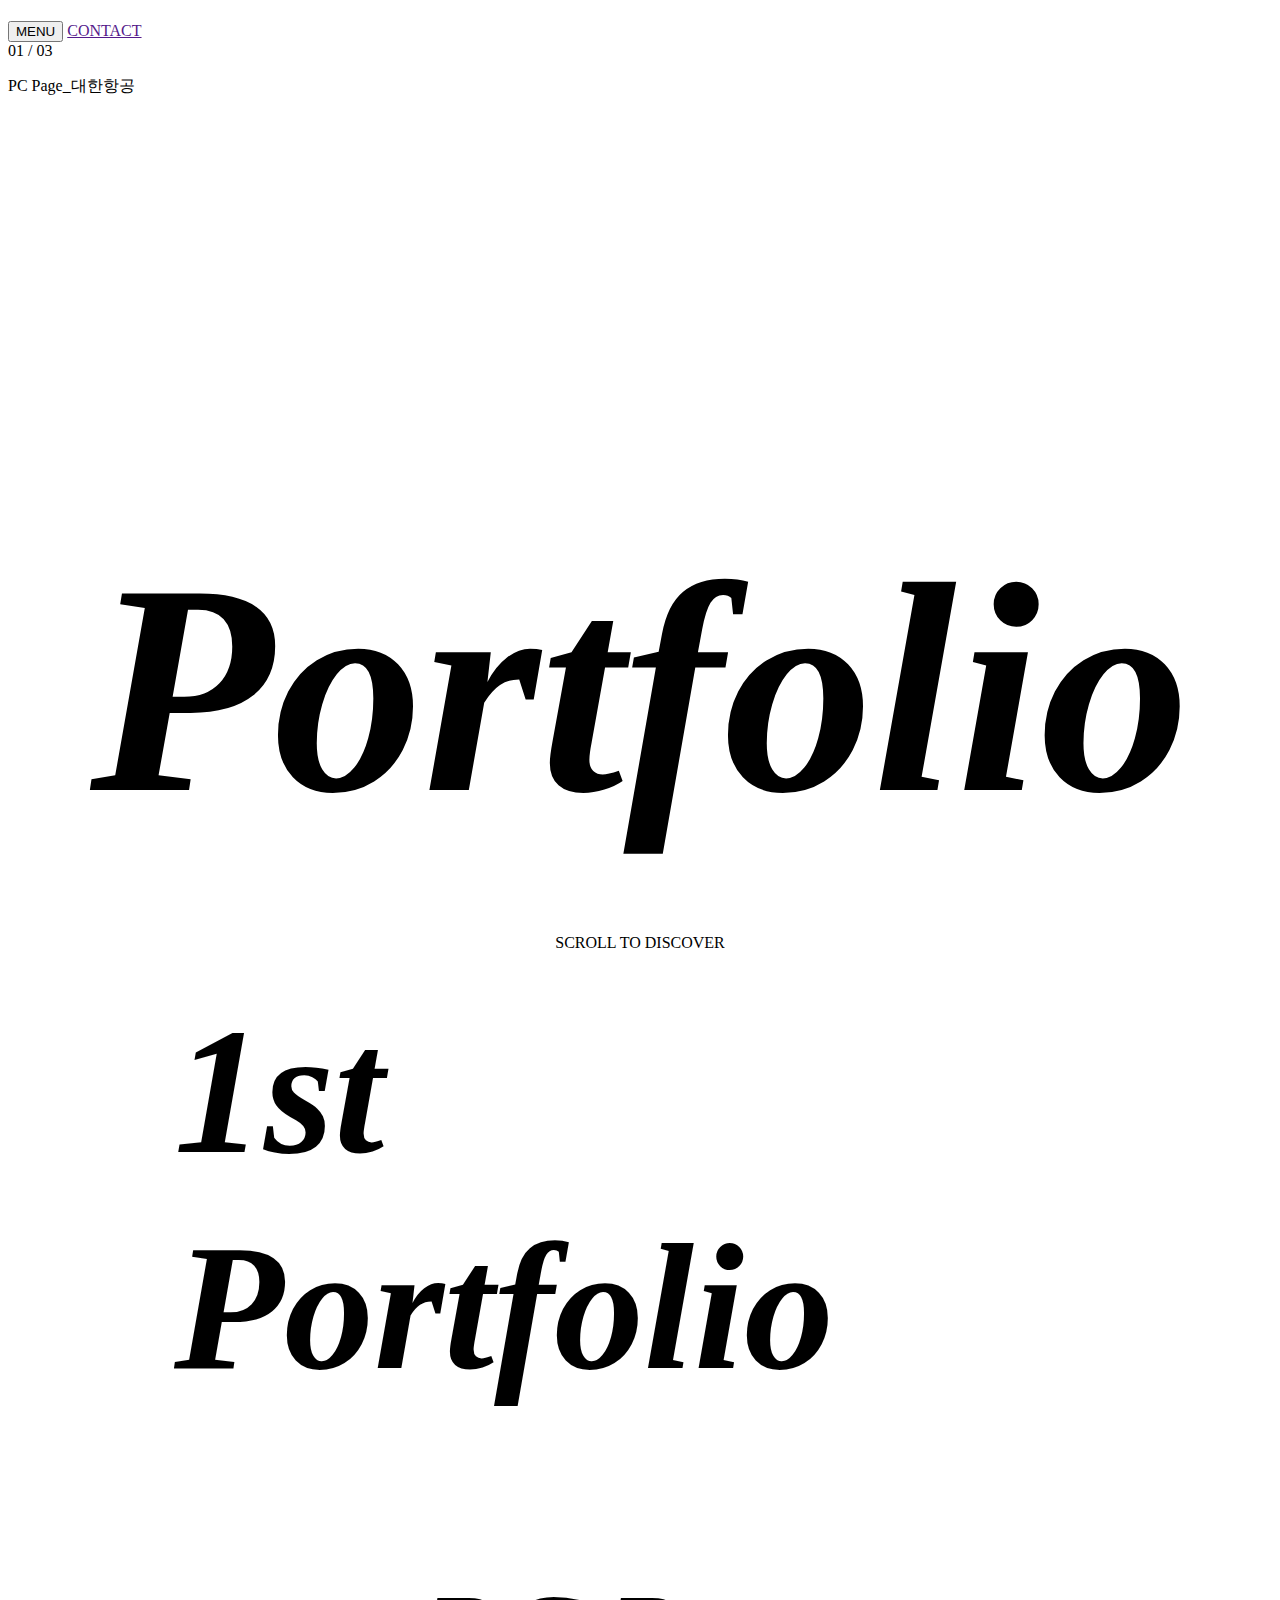
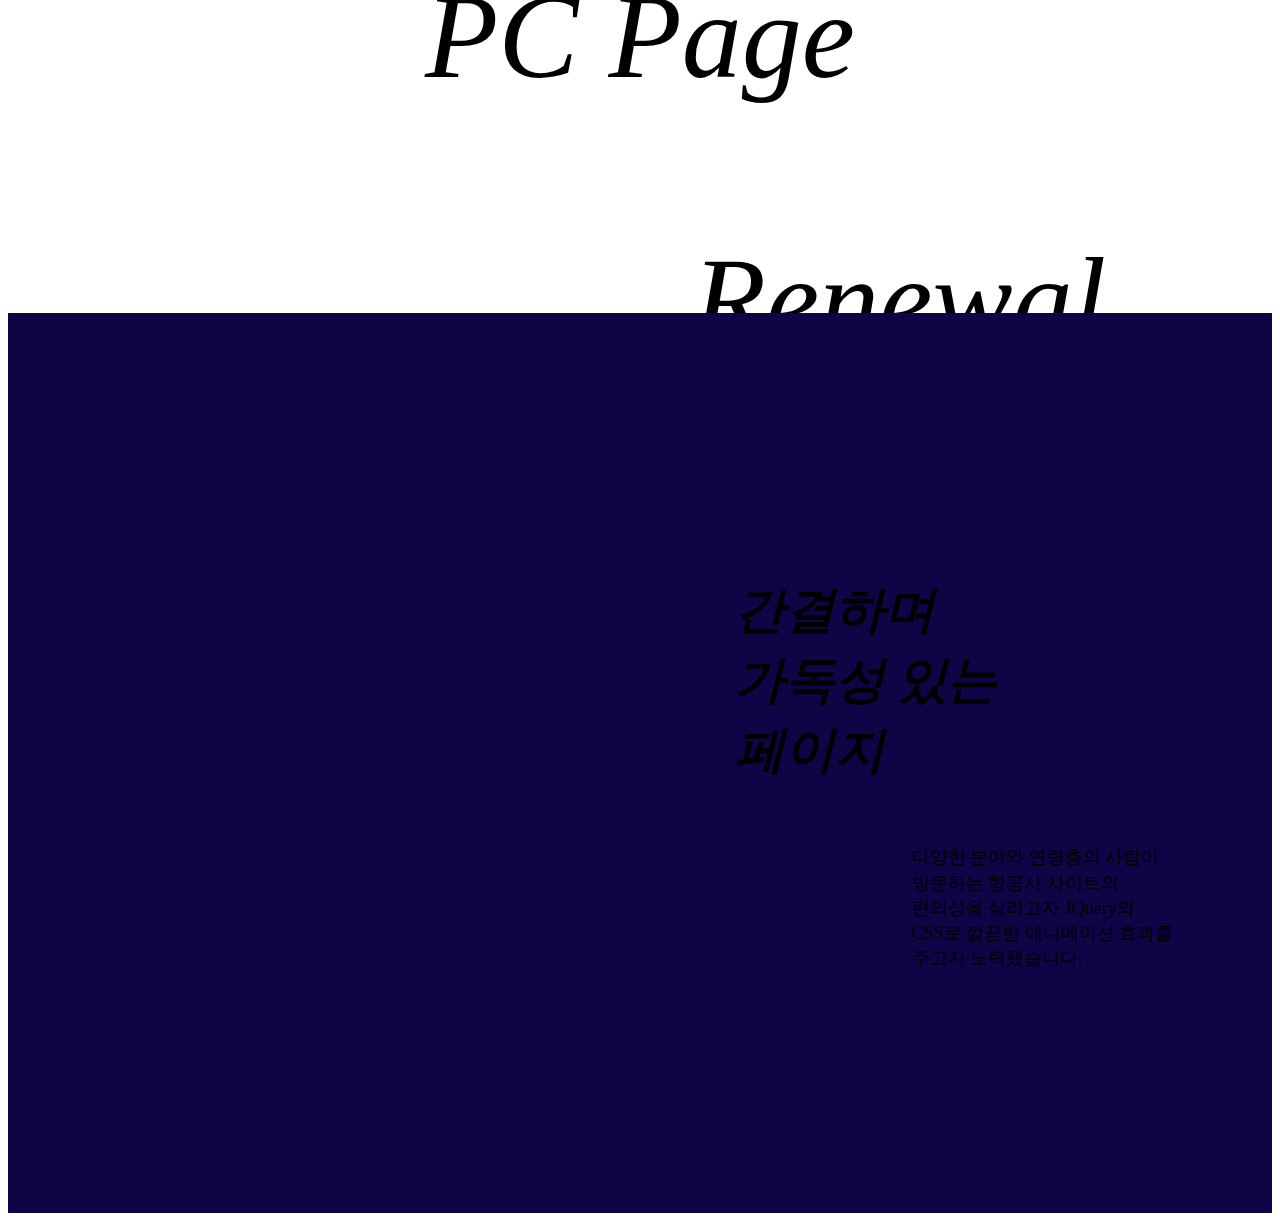
==== index.html @ 6fbb83fb "글자 재배치" ====
<!DOCTYPE html>
<html lang="ko">

<head>
  <meta charset="UTF-8">
  <meta http-equiv="X-UA-Compatible" content="IE=edge">
  <meta name="viewport" content="width=device-width, initial-scale=1.0">
  <title>연지의 포트폴리오</title>
  <link rel="stylesheet" href="css/style.css">
  <link rel="stylesheet" href="css/main.css">
</head>

<body>
  <header>
    <h1><a href=""></a></h1>
    <button role="button" class="menu_btn">
      <i>
        <span></span>
        <span></span>
      </i>
      <span>MENU</span>
    </button>
    <a href="" class="contact_btn" role="button"><span>CONTACT</span></a>
  </header>
  <div class="pagination">
    <div class="page_wrap">
      <span class="cur">01</span>
      <span>/</span>
      <span class="all">03</span>
    </div>
    <p class="page_name">PC Page_대한항공</p>
  </div>

  <section class="sc_intro">
    <div class="img_wrap">
      <img src="images/myLogo.svg" alt="">
    </div>
    <div class="title_area">
      <h2>Portfolio</h2>
    </div>
    <p class="announce">
      <span>SCROLL TO DISCOVER</span>
    </p>
  </section>

  <section class="sc_project first_int">
    <div class="sc_intro_bg sc_bg"></div>
    <div class="title_area">
      <h2><span>1st Portfolio</span></h2>
      <p><span>PC Page</span></p>
      <p><span>Renewal</span></p>
    </div>
  </section>

  <section class="summary first_summary">
    <div class="first_int_bg sc_bg"></div>
    <div class="cnt_area cnt_area_left">
      <div class="cnt_wrap">
        <img src="images/pc01.jpg" alt="" class="cnt01">
        <div class="cnt03">
          <div class="img_cover img_cover01 left"></div>
          <div class="img_cover img_cover01 right"></div>
          <div class="img_cover img_cover02 top"></div>
          <div class="img_cover img_cover02 bottom"></div>
          <div class="img_wrap">
            <img src="images/pc_logo.png" alt="포폴02" class="cnt_img">
          </div>
        </div>
        <div class="cnt04">
          <img src="images/pc03.jpg" alt="">
        </div>
      </div>
    </div>
    <div class="cnt_area cnt_area_right">
      <div class="cnt_wrap">
        <div class="cnt02">
          <h2 class="sub_title">
            <span><span>간결하며</span></span>
            <span><span>가독성 있는</span></span>
            <span><span>페이지</span></span>
          </h2>
          <div class="description">
            <span>
              다양한 분야와 연령층의 사람이 방문하는
              항공사 사이트의 편의성을 살리고자
              JQuery와 CSS로 깔끔한 애니메이션
              효과를 주고자 노력했습니다.
            </span>
          </div>
        </div>
        <div class="cnt03">
          <div class="img_wrap">
            <img src="images/pc02.jpg" alt="" class="cnt_img">
          </div>
          <div class="img_cover img_cover01 left"></div>
          <div class="img_cover img_cover01 right"></div>
          <div class="img_cover img_cover02 top"></div>
          <div class="img_cover img_cover02 bottom"></div>
        </div>
        <div class="cnt04">
          <h2 class="title_wrap">
            <p><span>홈페이지</span></p>
            <p><span>제작 과정</span></p>
          </h2>
          <div class="description">
            <ul>
              <li>
                <p><span class="num">01</span><span class="txt">작업 기간 | 21.11.27~21.12.08</span></p>
              </li>
              <li>
                <p><span class="num">02</span><span class="txt">디바이스 | PC</span></p>
              </li>
              <li>
                <p><span class="num">03</span><span class="txt">퍼블리싱 기여도 | 100%</span></p>
              </li>
            </ul>
          </div>
        </div>
      </div>
    </div>
  </section>
  <footer></footer>
  <script src="https://code.jquery.com/jquery-1.12.4.js"></script>
  <script src="js/gsap.min.js"></script>
  <script src="js/ScrollTrigger.min.js"></script>
  <!-- <script src="js/CSSRulePlugin.js"></script> -->
  <script src="js/textSplite.js"></script>
  <script src="js/main.js"></script>
</body>

</html>
---- css/main.css ----
.sc_intro {
  position: relative;
  width: 100%;
  height: 100vh;
  background: url('../images/bg01.jpg') no-repeat center;
  background-size: cover;
  background-attachment: fixed;
}

.sc_bg {
  position: absolute;
  top: -100%;
  width: 100%;
  height: 100vh;
  background: no-repeat center / cover;
  background-attachment: fixed;
}

.sc_intro_bg{
  background-image: url('../images/bg01.jpg');
}

.sc_intro .img_wrap {
  position: absolute;
  width: 130px;
  height: 160px;
  left: 50%;
  transform: translateX(-50%);
  top: 18%;
  z-index: 100;
}

.sc_intro .img_wrap img {
  position: absolute;
  left: 0;
  top: 0;
  width: 100%;
  object-fit: cover;
  transition: all .5s;
}

.sc_intro .title_area {
  position: absolute;
  top: 44%;
  display: flex;
  width: 100%;
  align-items: center;
  font-family: MapoDacapo;
  font-size: 200px;
  font-style: italic;
  line-height: 1.2;
  overflow: hidden;
}

.sc_intro .title_area h2 {
  margin: 0 auto;
}

.sc_intro .announce {
  position: absolute;
  bottom: 5%;
  left: 50%;
  transform: translateX(-50%);
  overflow: hidden;
}

.sc_intro .announce span {
  display: block;
  font-size: 16px;
  line-height: 1.2;
  text-align: center;
}

.first_int {
  position: relative;
  width: 100%;
  height: 100vh;
  position: relative;
  background: url('../images/bg02.jpg') no-repeat center;
  background-size: cover;
  background-attachment: fixed;
}

.first_int_bg {
  background-image: url('../images/bg02.jpg');
}

.first_int .title_area {
  position: absolute;
  left: 50%;
  top: 50%;
  transform: translate(-50%, -50%);
  font-family: MapoDacapo;
  font-size: 120px;
  line-height: 1.2;
  font-style: italic;
}

.first_int .title_area>* {
  position: relative;
  overflow: hidden;
  padding: 0 10px;
}

.first_int .title_area h2 {
  left: -20%;
}

.first_int .title_area h2 span {
  display: block;
}

.first_int .title_area p:nth-child(2) {
  text-align: center;
}

.first_int .title_area p:nth-child(3) {
  text-align: right;
  right: -20%;
}

.first_int .title_area p span {
  display: block;
}

.first_int .title_area strong {
  display: block;
  height: 140px;
  overflow: hidden;
}

.first_int .title_area strong span {
  display: block;
}

.summary {
  position: relative;
  width: 100%;
  height: 100vh;
  background-color: #0f0446;
}

.summary .cnt_area {
  position: absolute;
  width: 50%;
  height: 100vh;
  top: 0;
}

.summary .cnt_area_left {
  left: 0;
}

.summary .cnt_area_right {
  right: 0;
}

.summary .cnt_area_left .cnt_wrap {
  position: absolute;
  height: 100%;
  top: 0;
  left: 0;
  background: #000;
}

.summary .cnt_area_left .cnt01 {
  position: absolute;
  left: 50%;
  top: 50%;
  transform: translate(-50%, -50%);
  width: 100%;
  height: 100%;
  object-fit: cover;
  transition: all .5s;
  opacity: 0;
}

.summary .cnt_area_right .cnt02 {
  position: absolute;
  width: 70%;
  height: 70%;
  left: 50%;
  top: 50%;
  transform: translate(-50%, -50%);
  display: flex;
  justify-content: center;
  flex-direction: column;
}

.summary .cnt_area_right .cnt02 .sub_title > span {
  display: block;
  font-size: 50px;
  font-family: GowunBatang;
  line-height: 1.4;
  font-style: italic;
  overflow: hidden;
}

.summary .cnt_area_right .cnt02 .sub_title span span {
  display: block;
}

.summary .cnt_area_right .cnt02 .description {
  margin-top: 40px;
  display: flex;
  justify-content: end;
  font-size: 18px;
  overflow: hidden;
}

.summary .cnt_area_right .cnt02 .description > span {
  display: block;
  width: 60%;
  line-height: 1.4;
  overflow: hidden;
  word-break: keep-all;
}

.summary .cnt_area_left .cnt03 {
  position: absolute;
  width: 100%;
  height: 100%;
}

.summary .cnt_area_left .cnt03 .img_cover {
  position: absolute;
  background: #0f0446;
  z-index: 3;
}

.summary .cnt_area_left .cnt03 .img_cover.left {
  left: 0;
  top: 0;
  width: 0;
  height: 100%;
}

.summary .cnt_area_left .cnt03 .img_cover.right {
  right: 0;
  top: 0;
  width: 0;
  height: 100%;
}

.summary .cnt_area_left .cnt03 .img_cover.top {
  left: 0;
  top: 0;
  width: 100%;
  height: 0;
}

.summary .cnt_area_left .cnt03 .img_cover.bottom {
  left: 0;
  bottom: 0;
  width: 100%;
  height: 0;
}

.summary .cnt_area_left .cnt03 .img_wrap {
  width: 70%;
  height: 70%;
  position: absolute;
  left: 50%;
  top: 50%;
  transform: translate(-50%, -50%);
  overflow: hidden;
  background: #000;
  z-index: 4;
}

.summary .cnt_area_left .cnt03 .img_wrap img {
  position: absolute;
  left: 50%;
  top: 50%;
  transform: translate(-50%, -50%);
  width: 60%;
  object-fit: cover;
}

.summary .cnt_area_left .cnt04 {
  position: absolute;
  left: 50%;
  top: 50%;
  transform: translate(-50%, -50%);
  width: 100%;
  height: 100%;
  overflow: hidden;
  background: #000;
  z-index: 5;
}

.summary .cnt_area_left .cnt04 img {
  position: absolute;
  left: 50%;
  top: 50%;
  transform: translate(-50%, -50%);
  width: 80%;
  object-fit: cover;
}

.summary .cnt_area_right .cnt03 {
  display: none;
  width: 100%;
  height: 100%;
  position: absolute;
  background: url('../images/bg02_b.jpg') no-repeat center;
  background-size: cover;
}

.summary .cnt_area_right .cnt03 .img_wrap {
  width: 100%;
  height: 100%;
  position: absolute;
  left: 50%;
  top: 50%;
  transform: translate(-50%, -50%);
  overflow: hidden;
}

.summary .cnt_area_right .cnt03 .img_wrap .cnt_img {
  position: absolute;
  left: 50%;
  top: 50%;
  transform: translate(-50%, -50%);
  width: 100%;
  height: 100%;
  object-fit: cover;
}

.summary .cnt_area_right .cnt03 .img_cover {
  position: absolute;
  background: #0f0446;
  z-index: 10;
}

.summary .cnt_area_right .cnt03 .img_cover.left {
  top: 0;
  left: 0;
  width: 50%;
  height: 100%;
}

.summary .cnt_area_right .cnt03 .img_cover.right {
  top: 0;
  right: 0;
  width: 50%;
  height: 100%;
}

.summary .cnt_area_right .cnt03 .img_cover.top {
  top: 0;
  left: 0;
  width: 100%;
  height: 0;
}

.summary .cnt_area_right .cnt03 .img_cover.bottom {
  bottom: 0;
  left: 0;
  width: 100%;
  height: 0;
}

.summary .cnt_area_right .cnt04 {
  display: none;
  position: absolute;
  width: 70%;
  height: 70%;
  left: 50%;
  top: 50%;
  transform: translate(-50%, -50%);
  justify-content: center;
  flex-direction: column;
  z-index: 10;
}

.summary .cnt_area_right .cnt04 .title_wrap {
  font-family: GowunBatang;
  font-size: 50px;
  line-height: 1.4;
  font-style: italic;
  overflow: hidden;
}

.summary .cnt_area_right .cnt04 .title_wrap p {
  overflow: hidden;
}

.summary .cnt_area_right .cnt04 .title_wrap span {
  display: block;
}

.summary .cnt_area_right .cnt04 .description {
  margin-top: 80px;
}

.summary .cnt_area_right .cnt04 .description ul li {
  position: relative;
  line-height: 90px;
  overflow: hidden;
  border-bottom: 1px solid rgba(255, 255, 255, .4);
}

.summary .cnt_area_right .cnt04 .description ul li::after {
  content: '';
  position: absolute;
  width: 0;
  left: 0;
  top: 100%;
  height: 1px;
  background-color: #fff;
  transition: width .5s;
}

.summary .cnt_area_right .cnt04 .description ul li:hover::after,
.summary .cnt_area_right .cnt04 .description ul li:focus::after {
  width: 100%;
}

.summary .cnt_area_right .cnt04 .description ul li p .num {
  display: inline-block;
  vertical-align: middle;
  margin-right: 20px;
  font-size: 18px;
  font-weight: 700;
}

.summary .cnt_area_right .cnt04 .description ul li p .txt {
  display: inline-block;
  vertical-align: middle;
  font-size: 28px;
}
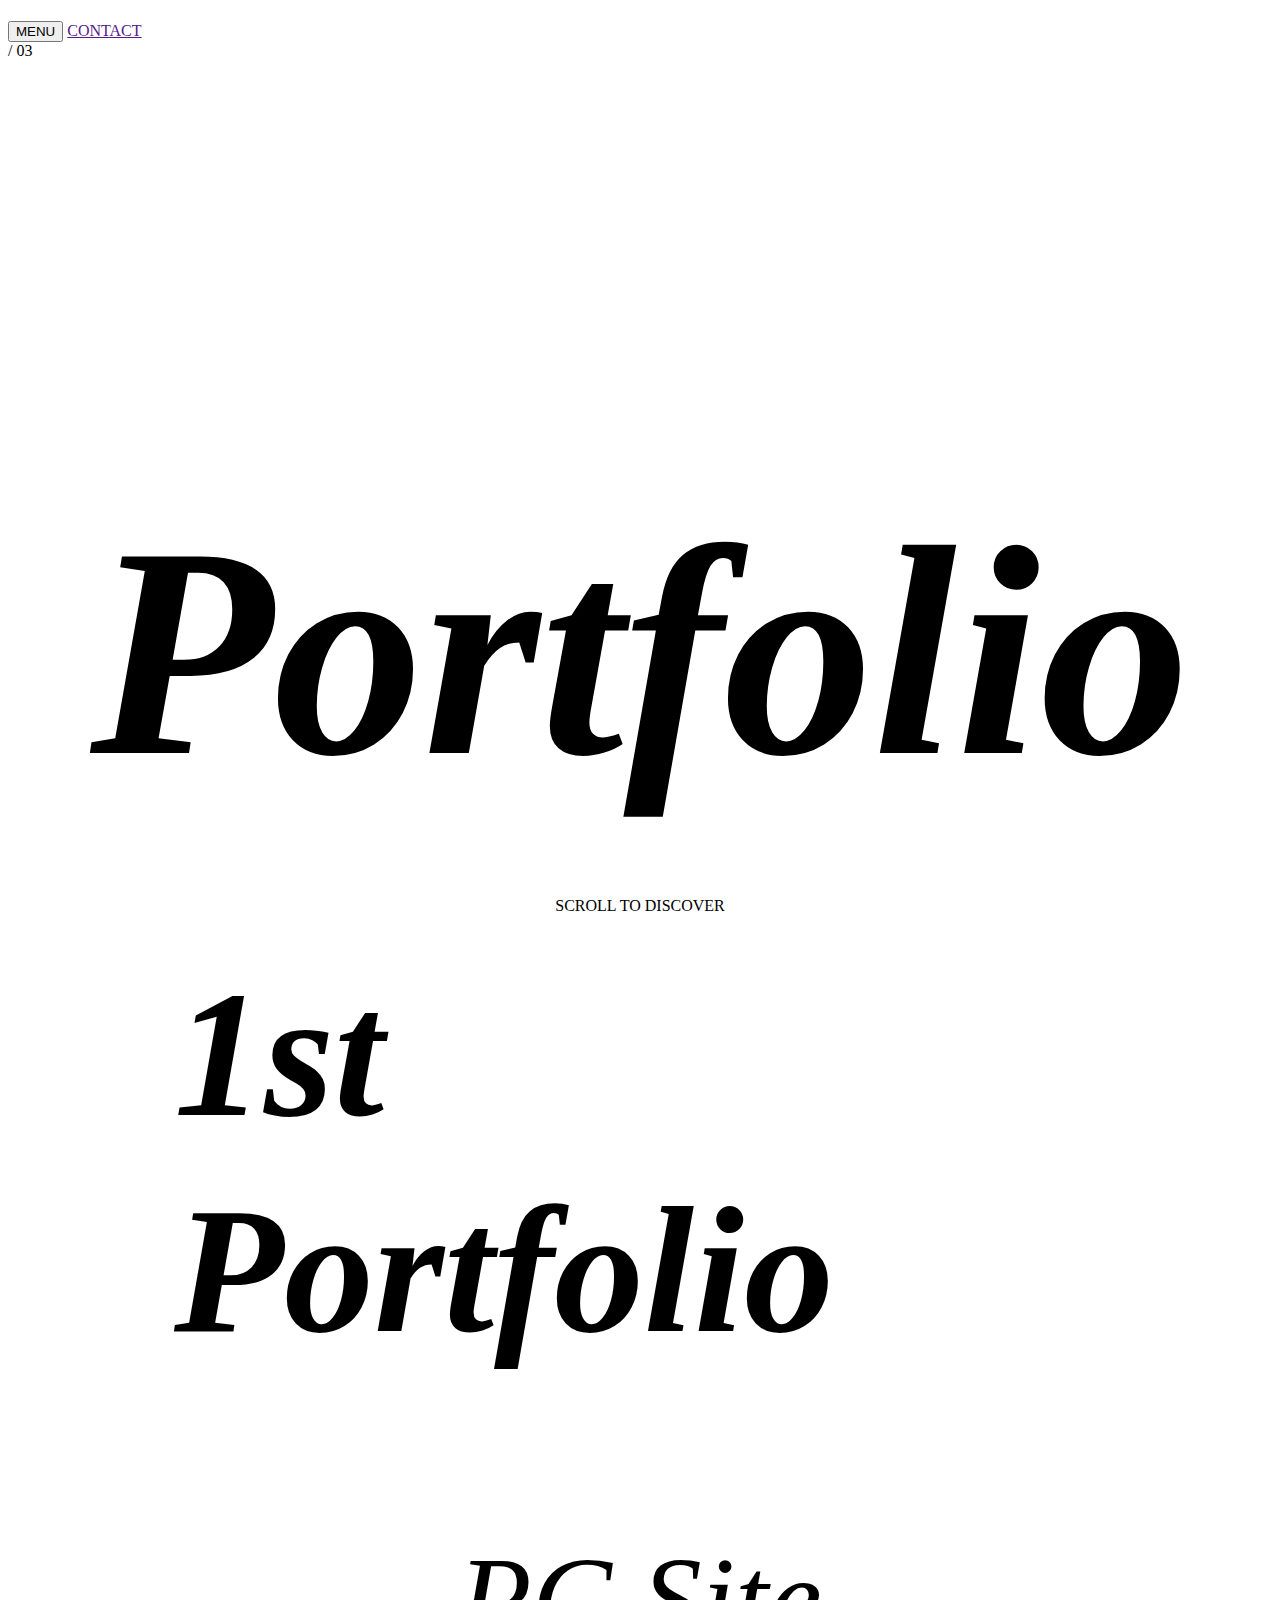
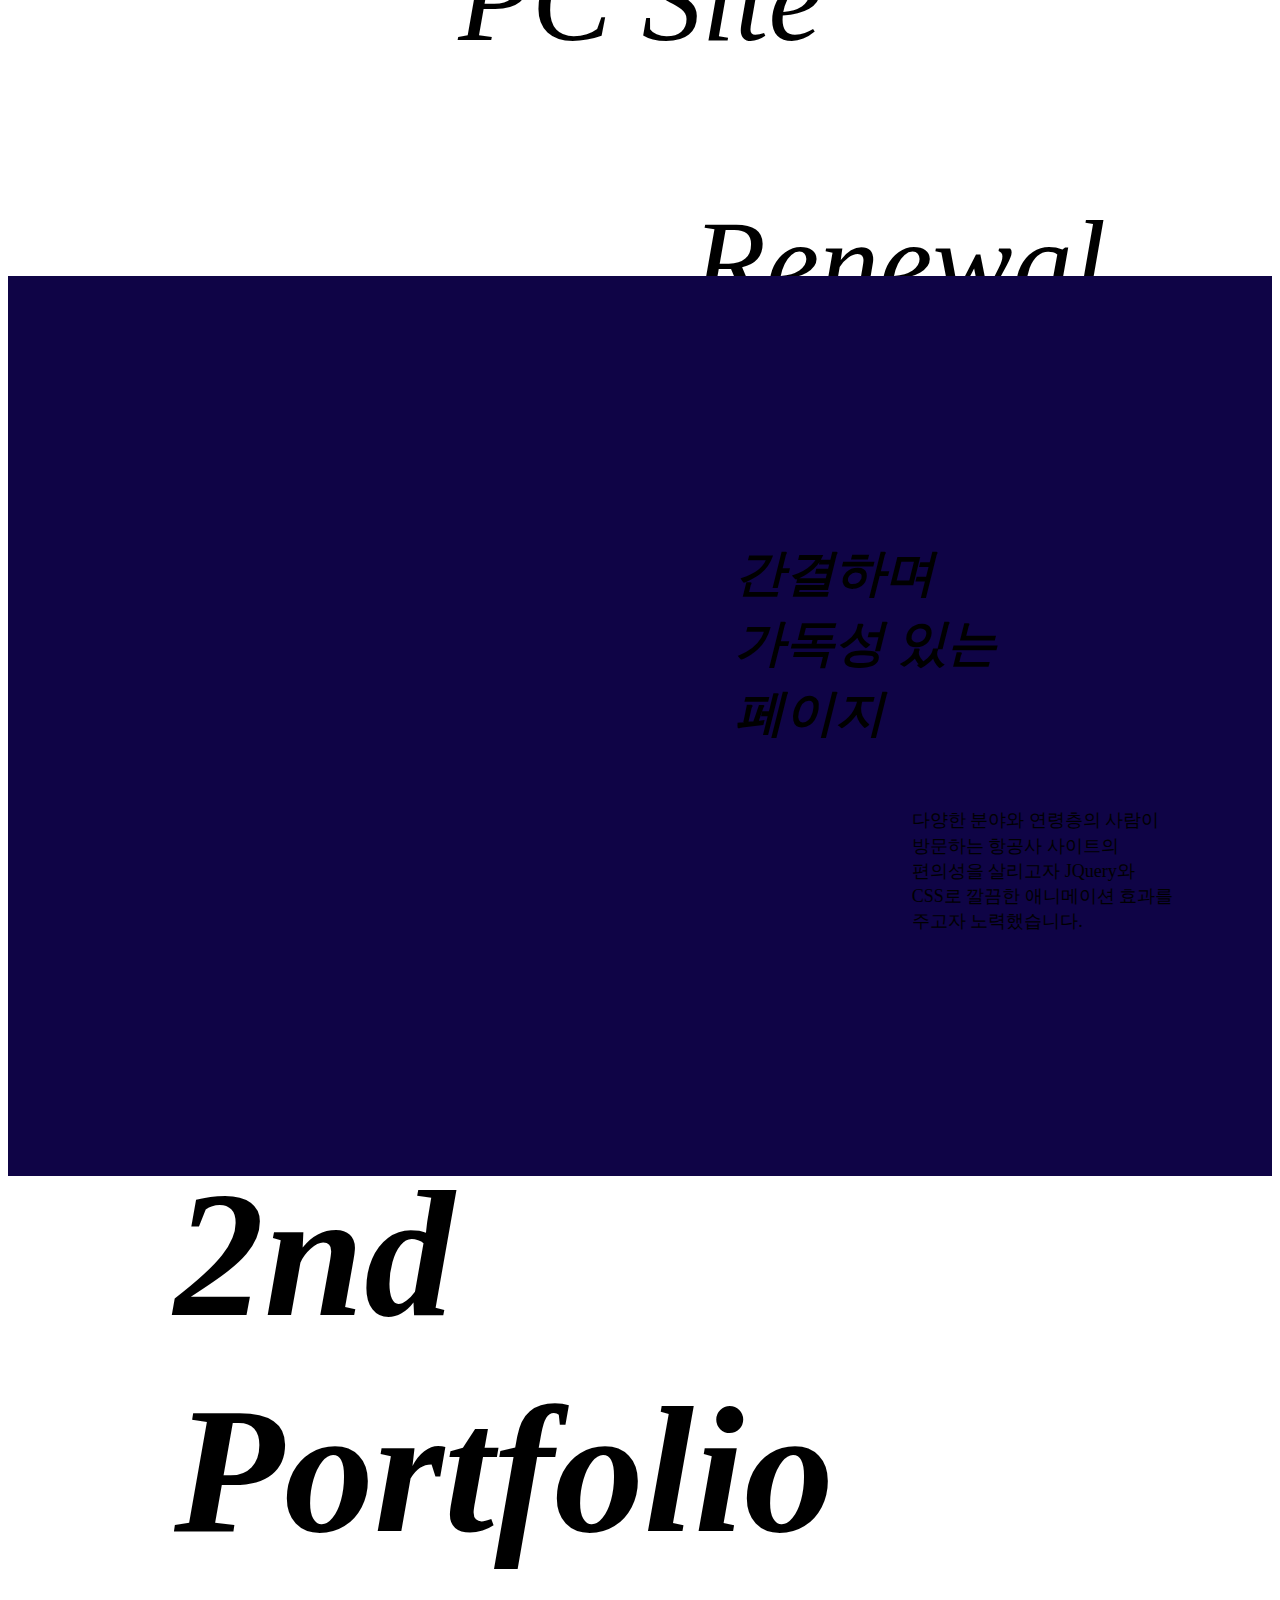
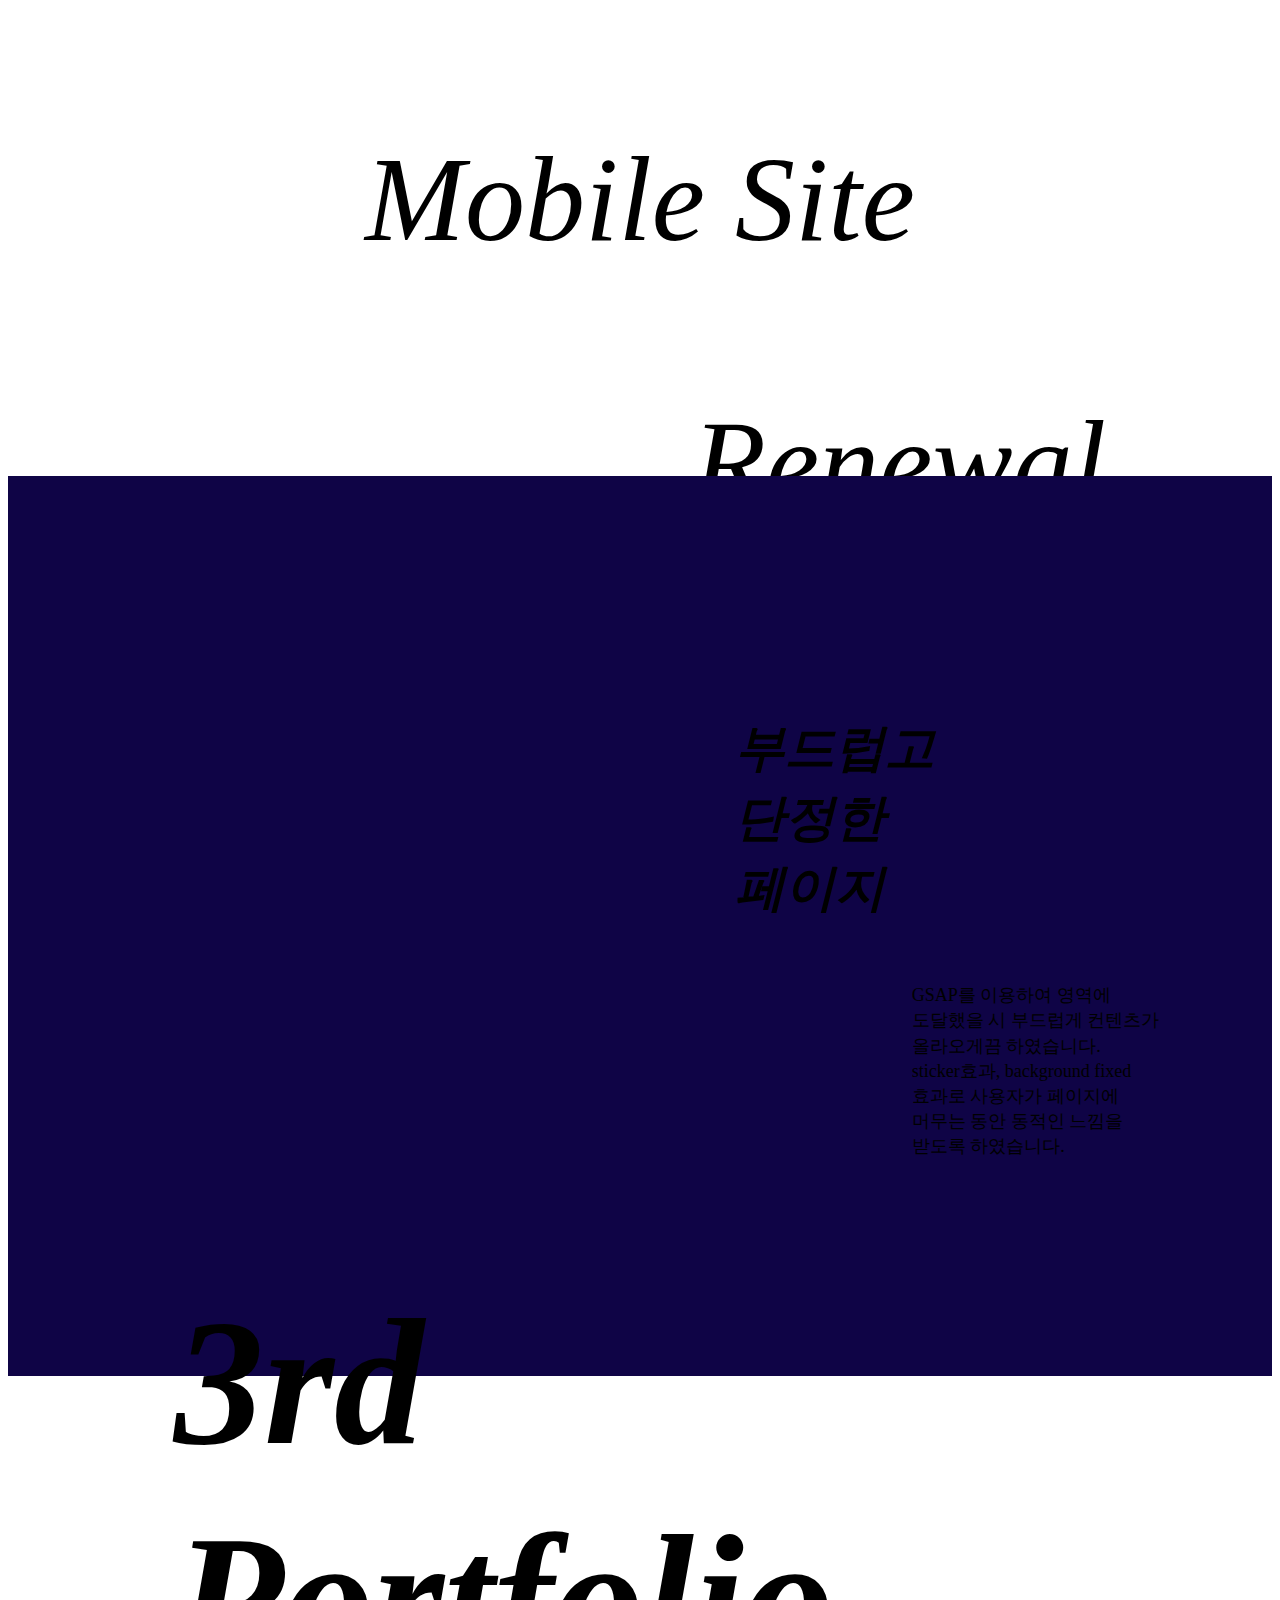
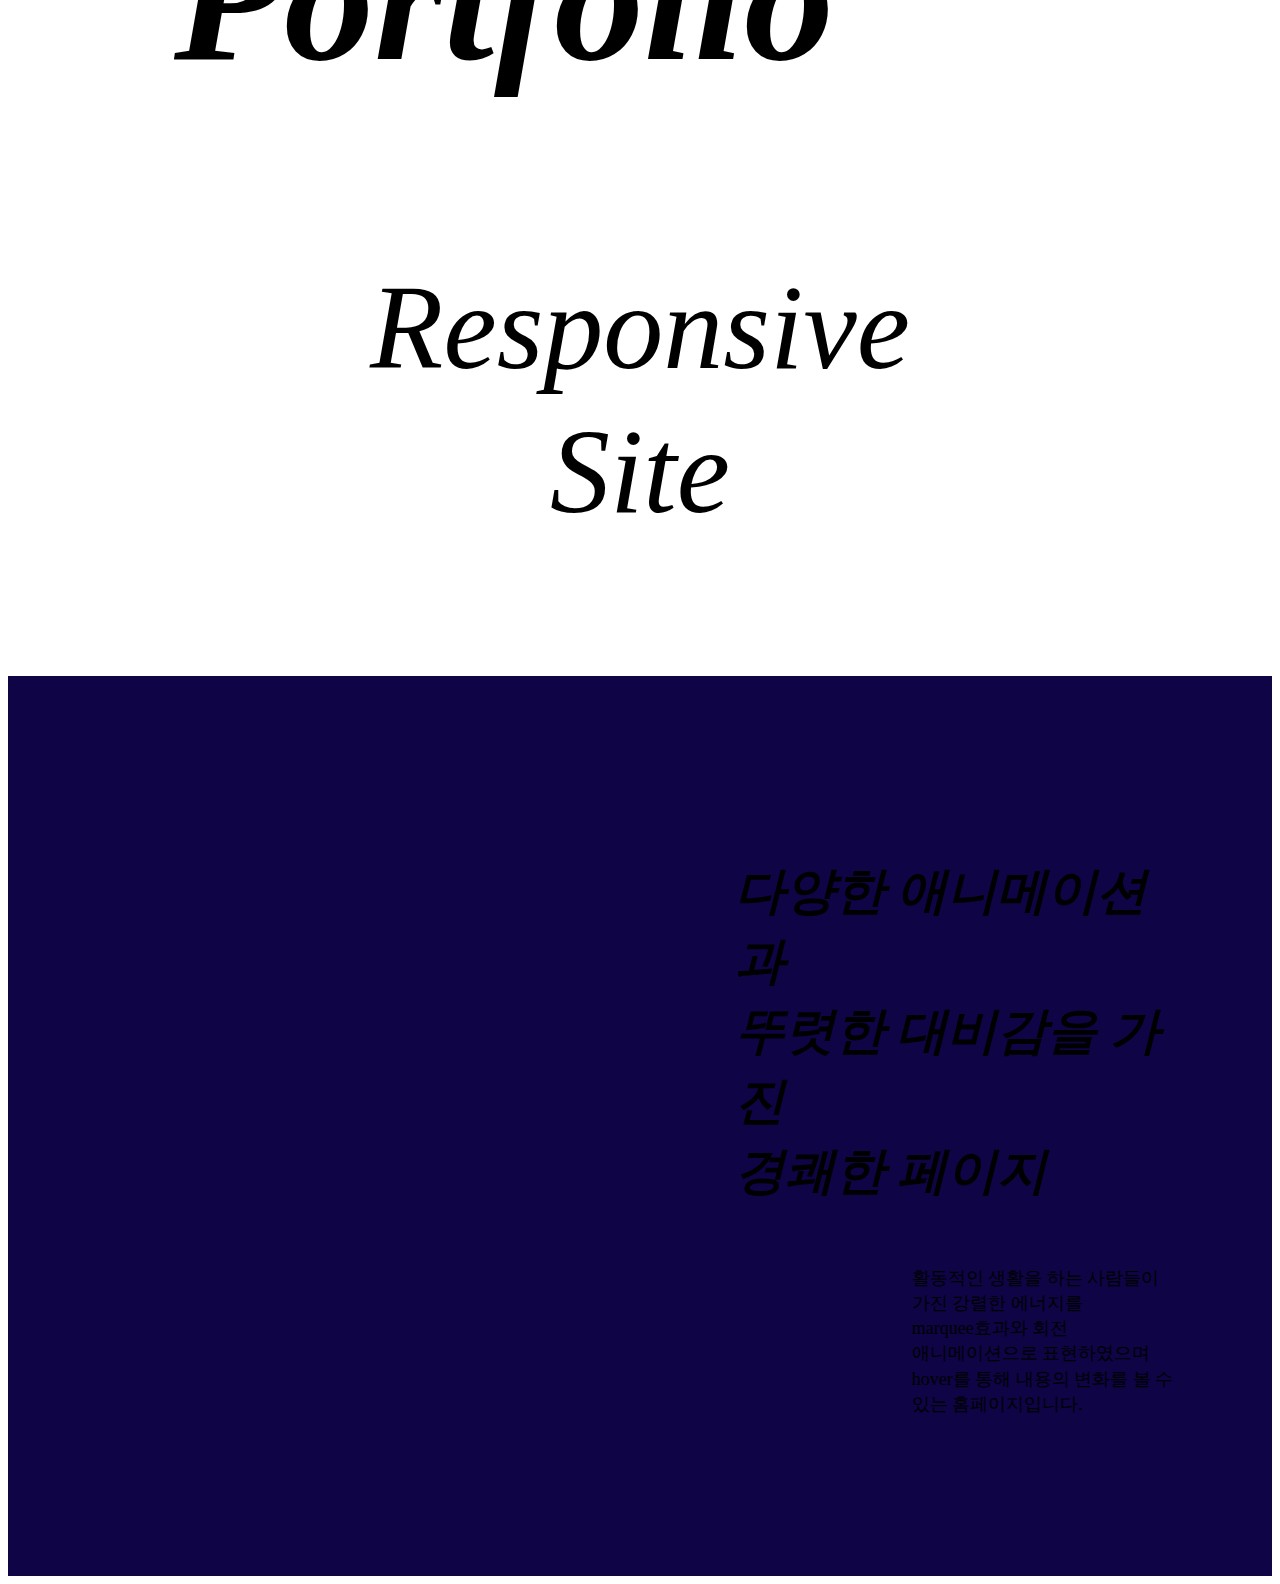
==== commit c986dad2: "컨텐츠 내용 추가" ====
--- a/index.html
+++ b/index.html
@@ -24,14 +24,14 @@
   </header>
   <div class="pagination">
     <div class="page_wrap">
-      <span class="cur">01</span>
+      <span class="cur"></span>
       <span>/</span>
       <span class="all">03</span>
     </div>
-    <p class="page_name">PC Page_대한항공</p>
+    <p class="page_name"></p>
   </div>
 
-  <section class="sc_intro">
+  <section class="sc_title">
     <div class="img_wrap">
       <img src="images/myLogo.svg" alt="">
     </div>
@@ -43,82 +43,236 @@
     </p>
   </section>
 
-  <section class="sc_project first_int">
-    <div class="sc_intro_bg sc_bg"></div>
-    <div class="title_area">
-      <h2><span>1st Portfolio</span></h2>
-      <p><span>PC Page</span></p>
-      <p><span>Renewal</span></p>
-    </div>
-  </section>
-
-  <section class="summary first_summary">
-    <div class="first_int_bg sc_bg"></div>
-    <div class="cnt_area cnt_area_left">
-      <div class="cnt_wrap">
-        <img src="images/pc01.jpg" alt="" class="cnt01">
-        <div class="cnt03">
-          <div class="img_cover img_cover01 left"></div>
-          <div class="img_cover img_cover01 right"></div>
-          <div class="img_cover img_cover02 top"></div>
-          <div class="img_cover img_cover02 bottom"></div>
-          <div class="img_wrap">
-            <img src="images/pc_logo.png" alt="포폴02" class="cnt_img">
-          </div>
-        </div>
-        <div class="cnt04">
-          <img src="images/pc03.jpg" alt="">
-        </div>
-      </div>
-    </div>
-    <div class="cnt_area cnt_area_right">
-      <div class="cnt_wrap">
-        <div class="cnt02">
-          <h2 class="sub_title">
-            <span><span>간결하며</span></span>
-            <span><span>가독성 있는</span></span>
-            <span><span>페이지</span></span>
-          </h2>
-          <div class="description">
-            <span>
-              다양한 분야와 연령층의 사람이 방문하는
-              항공사 사이트의 편의성을 살리고자
-              JQuery와 CSS로 깔끔한 애니메이션
-              효과를 주고자 노력했습니다.
-            </span>
-          </div>
-        </div>
-        <div class="cnt03">
-          <div class="img_wrap">
-            <img src="images/pc02.jpg" alt="" class="cnt_img">
-          </div>
-          <div class="img_cover img_cover01 left"></div>
-          <div class="img_cover img_cover01 right"></div>
-          <div class="img_cover img_cover02 top"></div>
-          <div class="img_cover img_cover02 bottom"></div>
-        </div>
-        <div class="cnt04">
-          <h2 class="title_wrap">
-            <p><span>홈페이지</span></p>
-            <p><span>제작 과정</span></p>
-          </h2>
-          <div class="description">
-            <ul>
-              <li>
-                <p><span class="num">01</span><span class="txt">작업 기간 | 21.11.27~21.12.08</span></p>
-              </li>
-              <li>
-                <p><span class="num">02</span><span class="txt">디바이스 | PC</span></p>
-              </li>
-              <li>
-                <p><span class="num">03</span><span class="txt">퍼블리싱 기여도 | 100%</span></p>
-              </li>
-            </ul>
-          </div>
-        </div>
-      </div>
-    </div>
-  </section>
+  <section class="sc_project first_project">
+    <section class="sc_intro first_int">
+      <div class="sc_title_bg sc_bg"></div>
+      <div class="title_area">
+        <h2><span>1st Portfolio</span></h2>
+        <p><span>PC Site</span></p>
+        <p><span>Renewal</span></p>
+      </div>
+    </section>
+    <section class="sc_summary first_summary">
+      <div class="first_int_bg sc_bg"></div>
+      <div class="cnt_area cnt_area_left">
+        <div class="cnt_wrap">
+          <img src="images/pc01.jpg" alt="" class="cnt01">
+          <div class="cnt03">
+            <div class="img_cover img_cover01 left"></div>
+            <div class="img_cover img_cover01 right"></div>
+            <div class="img_cover img_cover02 top"></div>
+            <div class="img_cover img_cover02 bottom"></div>
+            <div class="img_wrap">
+              <img src="images/pc_logo.png" alt="포폴02" class="cnt_img">
+            </div>
+          </div>
+          <div class="cnt04">
+            <img src="images/pc03.jpg" alt="">
+          </div>
+        </div>
+      </div>
+      <div class="cnt_area cnt_area_right">
+        <div class="cnt_wrap">
+          <div class="cnt02">
+            <h2 class="sub_title">
+              <span><span>간결하며</span></span>
+              <span><span>가독성 있는</span></span>
+              <span><span>페이지</span></span>
+            </h2>
+            <div class="description">
+              <span>
+                다양한 분야와 연령층의 사람이 방문하는
+                항공사 사이트의 편의성을 살리고자
+                JQuery와 CSS로 깔끔한 애니메이션
+                효과를 주고자 노력했습니다.
+              </span>
+            </div>
+          </div>
+          <div class="cnt03">
+            <div class="img_wrap">
+              <img src="images/pc02.jpg" alt="" class="cnt_img">
+            </div>
+            <div class="img_cover img_cover01 left"></div>
+            <div class="img_cover img_cover01 right"></div>
+            <div class="img_cover img_cover02 top"></div>
+            <div class="img_cover img_cover02 bottom"></div>
+          </div>
+          <div class="cnt04">
+            <h2 class="title_wrap">
+              <p><span>홈페이지</span></p>
+              <p><span>제작 과정</span></p>
+            </h2>
+            <div class="description">
+              <ul>
+                <li>
+                  <p><span class="num">01</span><span class="txt">작업 기간 | 21.11.27~21.12.08</span></p>
+                </li>
+                <li>
+                  <p><span class="num">02</span><span class="txt">디바이스 | PC</span></p>
+                </li>
+                <li>
+                  <p><span class="num">03</span><span class="txt">퍼블리싱 기여도 | 100%</span></p>
+                </li>
+              </ul>
+            </div>
+          </div>
+        </div>
+      </div>
+    </section>
+  </section>
+
+  <section class="sc_project second_project">
+    <section class="sc_intro second_int">
+      <div class="title_area">
+        <h2><span>2nd Portfolio</span></h2>
+        <p><span>Mobile Site</span></p>
+        <p><span>Renewal</span></p>
+      </div>
+    </section>
+    <section class="sc_summary second_summary">
+      <div class="second_int_bg sc_bg"></div>
+      <div class="cnt_area cnt_area_left">
+        <div class="cnt_wrap">
+          <img src="images/mobile01.jpg" alt="" class="cnt01">
+          <div class="cnt03">
+            <div class="img_cover img_cover01 left"></div>
+            <div class="img_cover img_cover01 right"></div>
+            <div class="img_cover img_cover02 top"></div>
+            <div class="img_cover img_cover02 bottom"></div>
+            <div class="img_wrap">
+              <img src="images/mobile_logo.png" alt="포폴02" class="cnt_img">
+            </div>
+          </div>
+          <div class="cnt04">
+            <img src="images/mobile03.jpg" alt="">
+          </div>
+        </div>
+      </div>
+      <div class="cnt_area cnt_area_right">
+        <div class="cnt_wrap">
+          <div class="cnt02">
+            <h2 class="sub_title">
+              <span><span>부드럽고</span></span>
+              <span><span>단정한</span></span>
+              <span><span>페이지</span></span>
+            </h2>
+            <div class="description">
+              <span>
+                GSAP를 이용하여 영역에 도달했을 시
+                부드럽게 컨텐츠가 올라오게끔 하였습니다.
+                sticker효과, background fixed 효과로
+                사용자가 페이지에 머무는 동안
+                동적인 느낌을 받도록 하였습니다.
+              </span>
+            </div>
+          </div>
+          <div class="cnt03">
+            <div class="img_wrap">
+              <img src="images/mobile02.jpg" alt="" class="cnt_img">
+            </div>
+            <div class="img_cover img_cover01 left"></div>
+            <div class="img_cover img_cover01 right"></div>
+            <div class="img_cover img_cover02 top"></div>
+            <div class="img_cover img_cover02 bottom"></div>
+          </div>
+          <div class="cnt04">
+            <h2 class="title_wrap">
+              <p><span>홈페이지</span></p>
+              <p><span>제작 과정</span></p>
+            </h2>
+            <div class="description">
+              <ul>
+                <li>
+                  <p><span class="num">01</span><span class="txt">작업 기간 | 21.12.06~21.12.14</span></p>
+                </li>
+                <li>
+                  <p><span class="num">02</span><span class="txt">디바이스 | Mobile</span></p>
+                </li>
+                <li>
+                  <p><span class="num">03</span><span class="txt">퍼블리싱 기여도 | 100%</span></p>
+                </li>
+              </ul>
+            </div>
+          </div>
+        </div>
+      </div>
+    </section>
+  </section>
+
+  <section class="sc_project third_project">
+    <section class="sc_intro third_int">
+      <div class="title_area">
+        <h2><span>3rd Portfolio</span></h2>
+        <p><span>Responsive Site</span></p>
+        <p><span>Renewal</span></p>
+      </div>
+    </section>
+    <section class="sc_summary third_summary">
+      <div class="third_int_bg sc_bg"></div>
+      <div class="cnt_area cnt_area_left">
+        <div class="cnt_wrap">
+          <img src="images/responsive01.jpg" alt="" class="cnt01">
+          <div class="cnt03">
+            <div class="img_cover img_cover01 left"></div>
+            <div class="img_cover img_cover01 right"></div>
+            <div class="img_cover img_cover02 top"></div>
+            <div class="img_cover img_cover02 bottom"></div>
+            <div class="img_wrap">
+              <img src="images/responsive_logo.png" alt="나이키 로고" class="cnt_img">
+            </div>
+          </div>
+          <div class="cnt04">
+            <img src="images/responsive03.jpg" alt="반응형 홈페이지 사진">
+          </div>
+        </div>
+      </div>
+      <div class="cnt_area cnt_area_right">
+        <div class="cnt_wrap">
+          <div class="cnt02">
+            <h2 class="sub_title">
+              <span><span>다양한 애니메이션과</span></span>
+              <span><span>뚜렷한 대비감을 가진</span></span>
+              <span><span>경쾌한 페이지</span></span>
+            </h2>
+            <div class="description">
+              <span>
+                활동적인 생활을 하는 사람들이 가진 강렬한 에너지를 marquee효과와 회전 애니메이션으로 표현하였으며 hover를 통해 내용의 변화를 볼 수 있는 홈페이지입니다.
+              </span>
+            </div>
+          </div>
+          <div class="cnt03">
+            <div class="img_wrap">
+              <img src="images/responsive02.jpg" alt="" class="cnt_img">
+            </div>
+            <div class="img_cover img_cover01 left"></div>
+            <div class="img_cover img_cover01 right"></div>
+            <div class="img_cover img_cover02 top"></div>
+            <div class="img_cover img_cover02 bottom"></div>
+          </div>
+          <div class="cnt04">
+            <h2 class="title_wrap">
+              <p><span>홈페이지</span></p>
+              <p><span>제작 과정</span></p>
+            </h2>
+            <div class="description">
+              <ul>
+                <li>
+                  <p><span class="num">01</span><span class="txt">작업 기간 | 21.12.14~22.01.01</span></p>
+                </li>
+                <li>
+                  <p><span class="num">02</span><span class="txt">디바이스 | PC, Tablet, Mobile</span></p>
+                </li>
+                <li>
+                  <p><span class="num">03</span><span class="txt">퍼블리싱 기여도 | 100%</span></p>
+                </li>
+              </ul>
+            </div>
+          </div>
+        </div>
+      </div>
+    </section>
+  </section>
+
   <footer></footer>
   <script src="https://code.jquery.com/jquery-1.12.4.js"></script>
   <script src="js/gsap.min.js"></script>
--- a/css/main.css
+++ b/css/main.css
@@ -1,9 +1,8 @@
-.sc_intro {
+.sc_title {
   position: relative;
   width: 100%;
   height: 100vh;
-  background: url('../images/bg01.jpg') no-repeat center;
-  background-size: cover;
+  background: url('../images/bg01.jpg') no-repeat center / cover;
   background-attachment: fixed;
 }
 
@@ -16,11 +15,11 @@
   background-attachment: fixed;
 }
 
-.sc_intro_bg{
+.sc_title_bg{
   background-image: url('../images/bg01.jpg');
 }
 
-.sc_intro .img_wrap {
+.sc_title .img_wrap {
   position: absolute;
   width: 130px;
   height: 160px;
@@ -30,7 +29,7 @@
   z-index: 100;
 }
 
-.sc_intro .img_wrap img {
+.sc_title .img_wrap img {
   position: absolute;
   left: 0;
   top: 0;
@@ -39,7 +38,7 @@
   transition: all .5s;
 }
 
-.sc_intro .title_area {
+.sc_title .title_area {
   position: absolute;
   top: 44%;
   display: flex;
@@ -52,11 +51,11 @@
   overflow: hidden;
 }
 
-.sc_intro .title_area h2 {
+.sc_title .title_area h2 {
   margin: 0 auto;
 }
 
-.sc_intro .announce {
+.sc_title .announce {
   position: absolute;
   bottom: 5%;
   left: 50%;
@@ -64,28 +63,46 @@
   overflow: hidden;
 }
 
-.sc_intro .announce span {
+.sc_title .announce span {
   display: block;
   font-size: 16px;
   line-height: 1.2;
   text-align: center;
 }
 
+.sc_intro{
+  position: relative;
+  width: 100%;
+  height: 100vh;
+  background: no-repeat center /cover;
+  background-attachment: fixed;
+}
+
 .first_int {
-  position: relative;
-  width: 100%;
-  height: 100vh;
-  position: relative;
-  background: url('../images/bg02.jpg') no-repeat center;
-  background-size: cover;
-  background-attachment: fixed;
+  background-image: url('../images/bg02.jpg');
+}
+
+.second_int {
+  background-image: url('../images/bg03.jpg');
+}
+
+.third_int {
+  background-image: url('../images/bg04.jpg');
 }
 
 .first_int_bg {
   background-image: url('../images/bg02.jpg');
 }
 
-.first_int .title_area {
+.second_int_bg {
+  background-image: url('../images/bg03.jpg');
+}
+
+.third_int_bg {
+  background-image: url('../images/bg04.jpg');
+}
+
+.sc_intro .title_area {
   position: absolute;
   left: 50%;
   top: 50%;
@@ -96,66 +113,66 @@
   font-style: italic;
 }
 
-.first_int .title_area>* {
+.sc_intro .title_area>* {
   position: relative;
   overflow: hidden;
   padding: 0 10px;
 }
 
-.first_int .title_area h2 {
+.sc_intro .title_area h2 {
   left: -20%;
 }
 
-.first_int .title_area h2 span {
-  display: block;
-}
-
-.first_int .title_area p:nth-child(2) {
+.sc_intro .title_area h2 span {
+  display: block;
+}
+
+.sc_intro .title_area p:nth-child(2) {
   text-align: center;
 }
 
-.first_int .title_area p:nth-child(3) {
+.sc_intro .title_area p:nth-child(3) {
   text-align: right;
   right: -20%;
 }
 
-.first_int .title_area p span {
-  display: block;
-}
-
-.first_int .title_area strong {
+.sc_intro .title_area p span {
+  display: block;
+}
+
+.sc_intro .title_area strong {
   display: block;
   height: 140px;
   overflow: hidden;
 }
 
-.first_int .title_area strong span {
-  display: block;
-}
-
-.summary {
+.sc_intro .title_area strong span {
+  display: block;
+}
+
+.sc_summary {
   position: relative;
   width: 100%;
   height: 100vh;
   background-color: #0f0446;
 }
 
-.summary .cnt_area {
+.sc_summary .cnt_area {
   position: absolute;
   width: 50%;
   height: 100vh;
   top: 0;
 }
 
-.summary .cnt_area_left {
-  left: 0;
-}
-
-.summary .cnt_area_right {
+.sc_summary .cnt_area_left {
+  left: 0;
+}
+
+.sc_summary .cnt_area_right {
   right: 0;
 }
 
-.summary .cnt_area_left .cnt_wrap {
+.sc_summary .cnt_area_left .cnt_wrap {
   position: absolute;
   height: 100%;
   top: 0;
@@ -163,7 +180,7 @@
   background: #000;
 }
 
-.summary .cnt_area_left .cnt01 {
+.sc_summary .cnt_area_left .cnt01 {
   position: absolute;
   left: 50%;
   top: 50%;
@@ -175,7 +192,7 @@
   opacity: 0;
 }
 
-.summary .cnt_area_right .cnt02 {
+.sc_summary .cnt_area_right .cnt02 {
   position: absolute;
   width: 70%;
   height: 70%;
@@ -187,7 +204,7 @@
   flex-direction: column;
 }
 
-.summary .cnt_area_right .cnt02 .sub_title > span {
+.sc_summary .cnt_area_right .cnt02 .sub_title > span {
   display: block;
   font-size: 50px;
   font-family: GowunBatang;
@@ -196,11 +213,11 @@
   overflow: hidden;
 }
 
-.summary .cnt_area_right .cnt02 .sub_title span span {
-  display: block;
-}
-
-.summary .cnt_area_right .cnt02 .description {
+.sc_summary .cnt_area_right .cnt02 .sub_title span span {
+  display: block;
+}
+
+.sc_summary .cnt_area_right .cnt02 .description {
   margin-top: 40px;
   display: flex;
   justify-content: end;
@@ -208,7 +225,7 @@
   overflow: hidden;
 }
 
-.summary .cnt_area_right .cnt02 .description > span {
+.sc_summary .cnt_area_right .cnt02 .description > span {
   display: block;
   width: 60%;
   line-height: 1.4;
@@ -216,47 +233,47 @@
   word-break: keep-all;
 }
 
-.summary .cnt_area_left .cnt03 {
-  position: absolute;
-  width: 100%;
-  height: 100%;
-}
-
-.summary .cnt_area_left .cnt03 .img_cover {
+.sc_summary .cnt_area_left .cnt03 {
+  position: absolute;
+  width: 100%;
+  height: 100%;
+}
+
+.sc_summary .cnt_area_left .cnt03 .img_cover {
   position: absolute;
   background: #0f0446;
   z-index: 3;
 }
 
-.summary .cnt_area_left .cnt03 .img_cover.left {
+.sc_summary .cnt_area_left .cnt03 .img_cover.left {
   left: 0;
   top: 0;
   width: 0;
   height: 100%;
 }
 
-.summary .cnt_area_left .cnt03 .img_cover.right {
+.sc_summary .cnt_area_left .cnt03 .img_cover.right {
   right: 0;
   top: 0;
   width: 0;
   height: 100%;
 }
 
-.summary .cnt_area_left .cnt03 .img_cover.top {
+.sc_summary .cnt_area_left .cnt03 .img_cover.top {
   left: 0;
   top: 0;
   width: 100%;
   height: 0;
 }
 
-.summary .cnt_area_left .cnt03 .img_cover.bottom {
+.sc_summary .cnt_area_left .cnt03 .img_cover.bottom {
   left: 0;
   bottom: 0;
   width: 100%;
   height: 0;
 }
 
-.summary .cnt_area_left .cnt03 .img_wrap {
+.sc_summary .cnt_area_left .cnt03 .img_wrap {
   width: 70%;
   height: 70%;
   position: absolute;
@@ -268,7 +285,7 @@
   z-index: 4;
 }
 
-.summary .cnt_area_left .cnt03 .img_wrap img {
+.sc_summary .cnt_area_left .cnt03 .img_wrap img {
   position: absolute;
   left: 50%;
   top: 50%;
@@ -277,7 +294,7 @@
   object-fit: cover;
 }
 
-.summary .cnt_area_left .cnt04 {
+.sc_summary .cnt_area_left .cnt04 {
   position: absolute;
   left: 50%;
   top: 50%;
@@ -289,7 +306,7 @@
   z-index: 5;
 }
 
-.summary .cnt_area_left .cnt04 img {
+.sc_summary .cnt_area_left .cnt04 img {
   position: absolute;
   left: 50%;
   top: 50%;
@@ -298,26 +315,26 @@
   object-fit: cover;
 }
 
-.summary .cnt_area_right .cnt03 {
+.sc_summary .cnt_area_right .cnt03 {
   display: none;
   width: 100%;
   height: 100%;
   position: absolute;
-  background: url('../images/bg02_b.jpg') no-repeat center;
+  background: url('../images/bg02.jpg') no-repeat center;
   background-size: cover;
 }
 
-.summary .cnt_area_right .cnt03 .img_wrap {
-  width: 100%;
-  height: 100%;
-  position: absolute;
-  left: 50%;
-  top: 50%;
-  transform: translate(-50%, -50%);
-  overflow: hidden;
-}
-
-.summary .cnt_area_right .cnt03 .img_wrap .cnt_img {
+.sc_summary .cnt_area_right .cnt03 .img_wrap {
+  width: 100%;
+  height: 100%;
+  position: absolute;
+  left: 50%;
+  top: 50%;
+  transform: translate(-50%, -50%);
+  overflow: hidden;
+}
+
+.sc_summary .cnt_area_right .cnt03 .img_wrap .cnt_img {
   position: absolute;
   left: 50%;
   top: 50%;
@@ -327,41 +344,41 @@
   object-fit: cover;
 }
 
-.summary .cnt_area_right .cnt03 .img_cover {
+.sc_summary .cnt_area_right .cnt03 .img_cover {
   position: absolute;
   background: #0f0446;
   z-index: 10;
 }
 
-.summary .cnt_area_right .cnt03 .img_cover.left {
+.sc_summary .cnt_area_right .cnt03 .img_cover.left {
   top: 0;
   left: 0;
   width: 50%;
   height: 100%;
 }
 
-.summary .cnt_area_right .cnt03 .img_cover.right {
+.sc_summary .cnt_area_right .cnt03 .img_cover.right {
   top: 0;
   right: 0;
   width: 50%;
   height: 100%;
 }
 
-.summary .cnt_area_right .cnt03 .img_cover.top {
+.sc_summary .cnt_area_right .cnt03 .img_cover.top {
   top: 0;
   left: 0;
   width: 100%;
   height: 0;
 }
 
-.summary .cnt_area_right .cnt03 .img_cover.bottom {
+.sc_summary .cnt_area_right .cnt03 .img_cover.bottom {
   bottom: 0;
   left: 0;
   width: 100%;
   height: 0;
 }
 
-.summary .cnt_area_right .cnt04 {
+.sc_summary .cnt_area_right .cnt04 {
   display: none;
   position: absolute;
   width: 70%;
@@ -374,7 +391,7 @@
   z-index: 10;
 }
 
-.summary .cnt_area_right .cnt04 .title_wrap {
+.sc_summary .cnt_area_right .cnt04 .title_wrap {
   font-family: GowunBatang;
   font-size: 50px;
   line-height: 1.4;
@@ -382,26 +399,26 @@
   overflow: hidden;
 }
 
-.summary .cnt_area_right .cnt04 .title_wrap p {
-  overflow: hidden;
-}
-
-.summary .cnt_area_right .cnt04 .title_wrap span {
-  display: block;
-}
-
-.summary .cnt_area_right .cnt04 .description {
+.sc_summary .cnt_area_right .cnt04 .title_wrap p {
+  overflow: hidden;
+}
+
+.sc_summary .cnt_area_right .cnt04 .title_wrap span {
+  display: block;
+}
+
+.sc_summary .cnt_area_right .cnt04 .description {
   margin-top: 80px;
 }
 
-.summary .cnt_area_right .cnt04 .description ul li {
+.sc_summary .cnt_area_right .cnt04 .description ul li {
   position: relative;
   line-height: 90px;
   overflow: hidden;
   border-bottom: 1px solid rgba(255, 255, 255, .4);
 }
 
-.summary .cnt_area_right .cnt04 .description ul li::after {
+.sc_summary .cnt_area_right .cnt04 .description ul li::after {
   content: '';
   position: absolute;
   width: 0;
@@ -412,12 +429,12 @@
   transition: width .5s;
 }
 
-.summary .cnt_area_right .cnt04 .description ul li:hover::after,
-.summary .cnt_area_right .cnt04 .description ul li:focus::after {
-  width: 100%;
-}
-
-.summary .cnt_area_right .cnt04 .description ul li p .num {
+.sc_summary .cnt_area_right .cnt04 .description ul li:hover::after,
+.sc_summary .cnt_area_right .cnt04 .description ul li:focus::after {
+  width: 100%;
+}
+
+.sc_summary .cnt_area_right .cnt04 .description ul li p .num {
   display: inline-block;
   vertical-align: middle;
   margin-right: 20px;
@@ -425,7 +442,7 @@
   font-weight: 700;
 }
 
-.summary .cnt_area_right .cnt04 .description ul li p .txt {
+.sc_summary .cnt_area_right .cnt04 .description ul li p .txt {
   display: inline-block;
   vertical-align: middle;
   font-size: 28px;
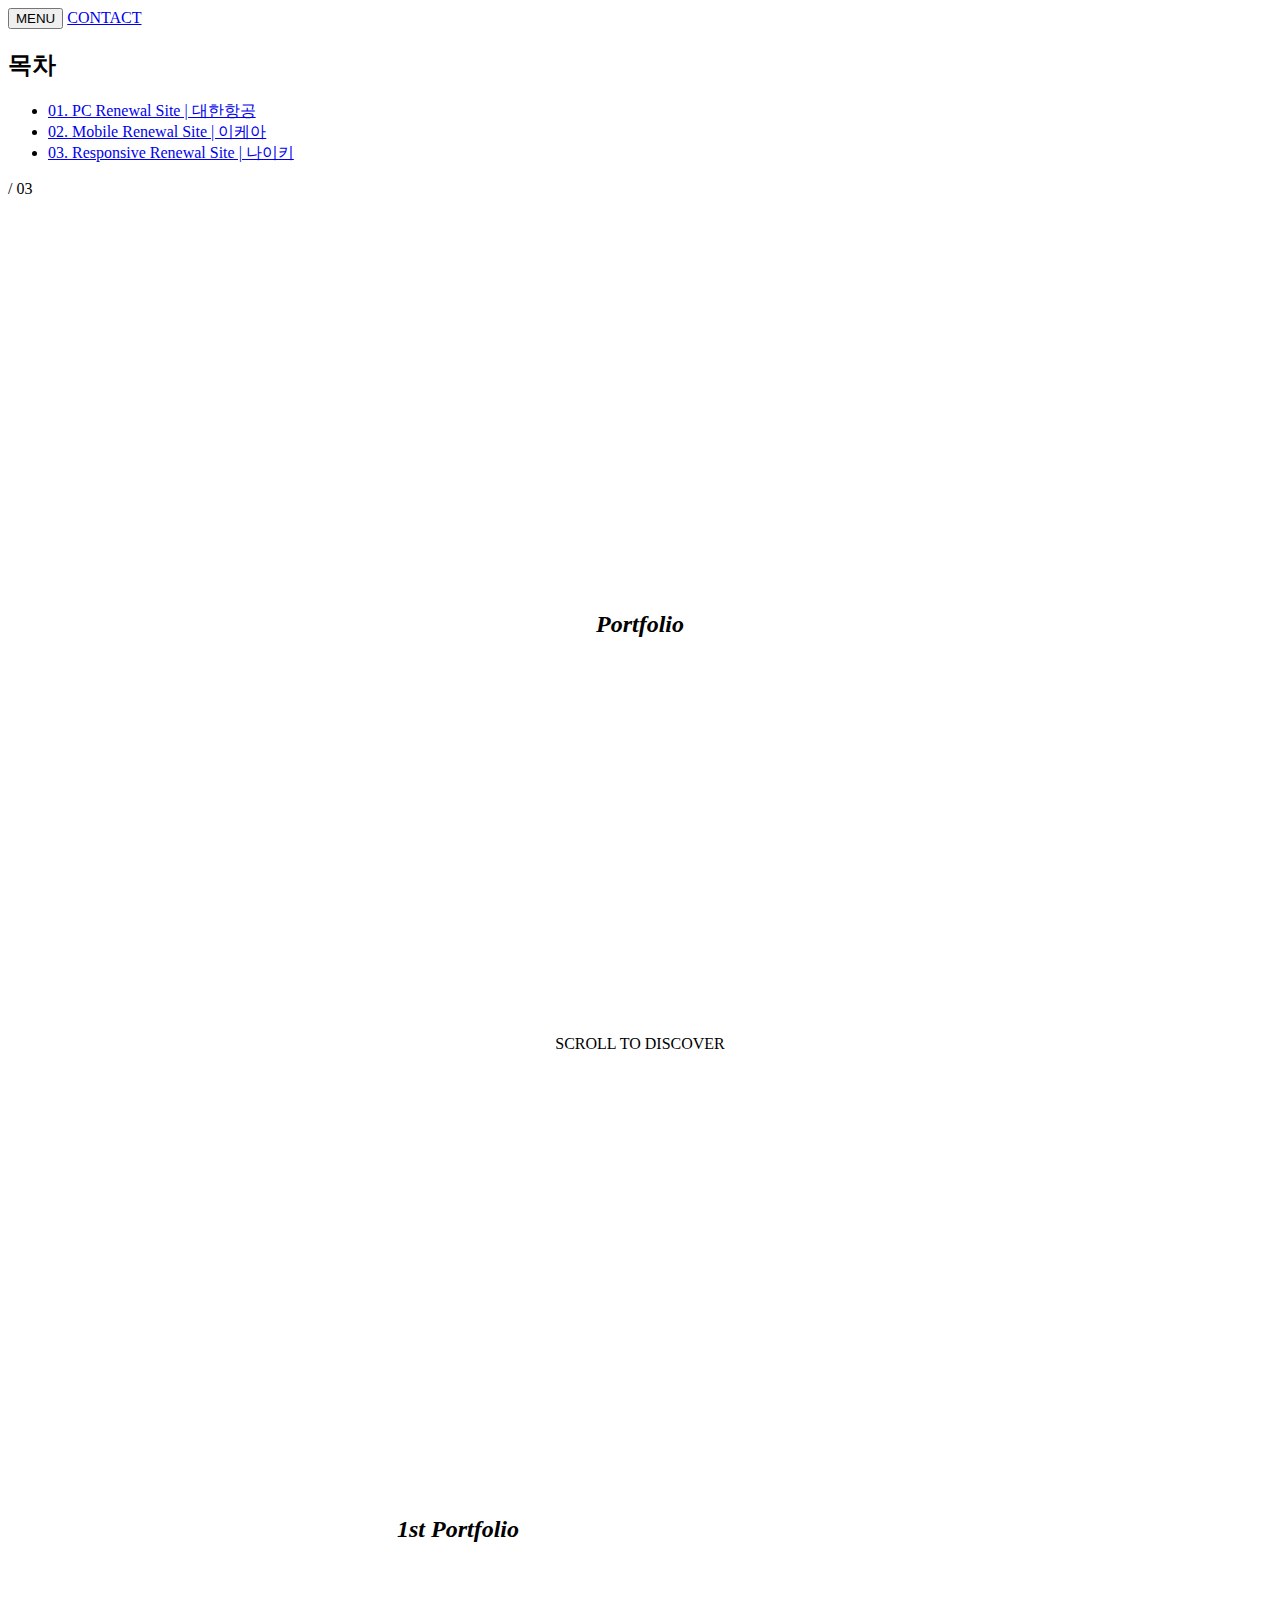
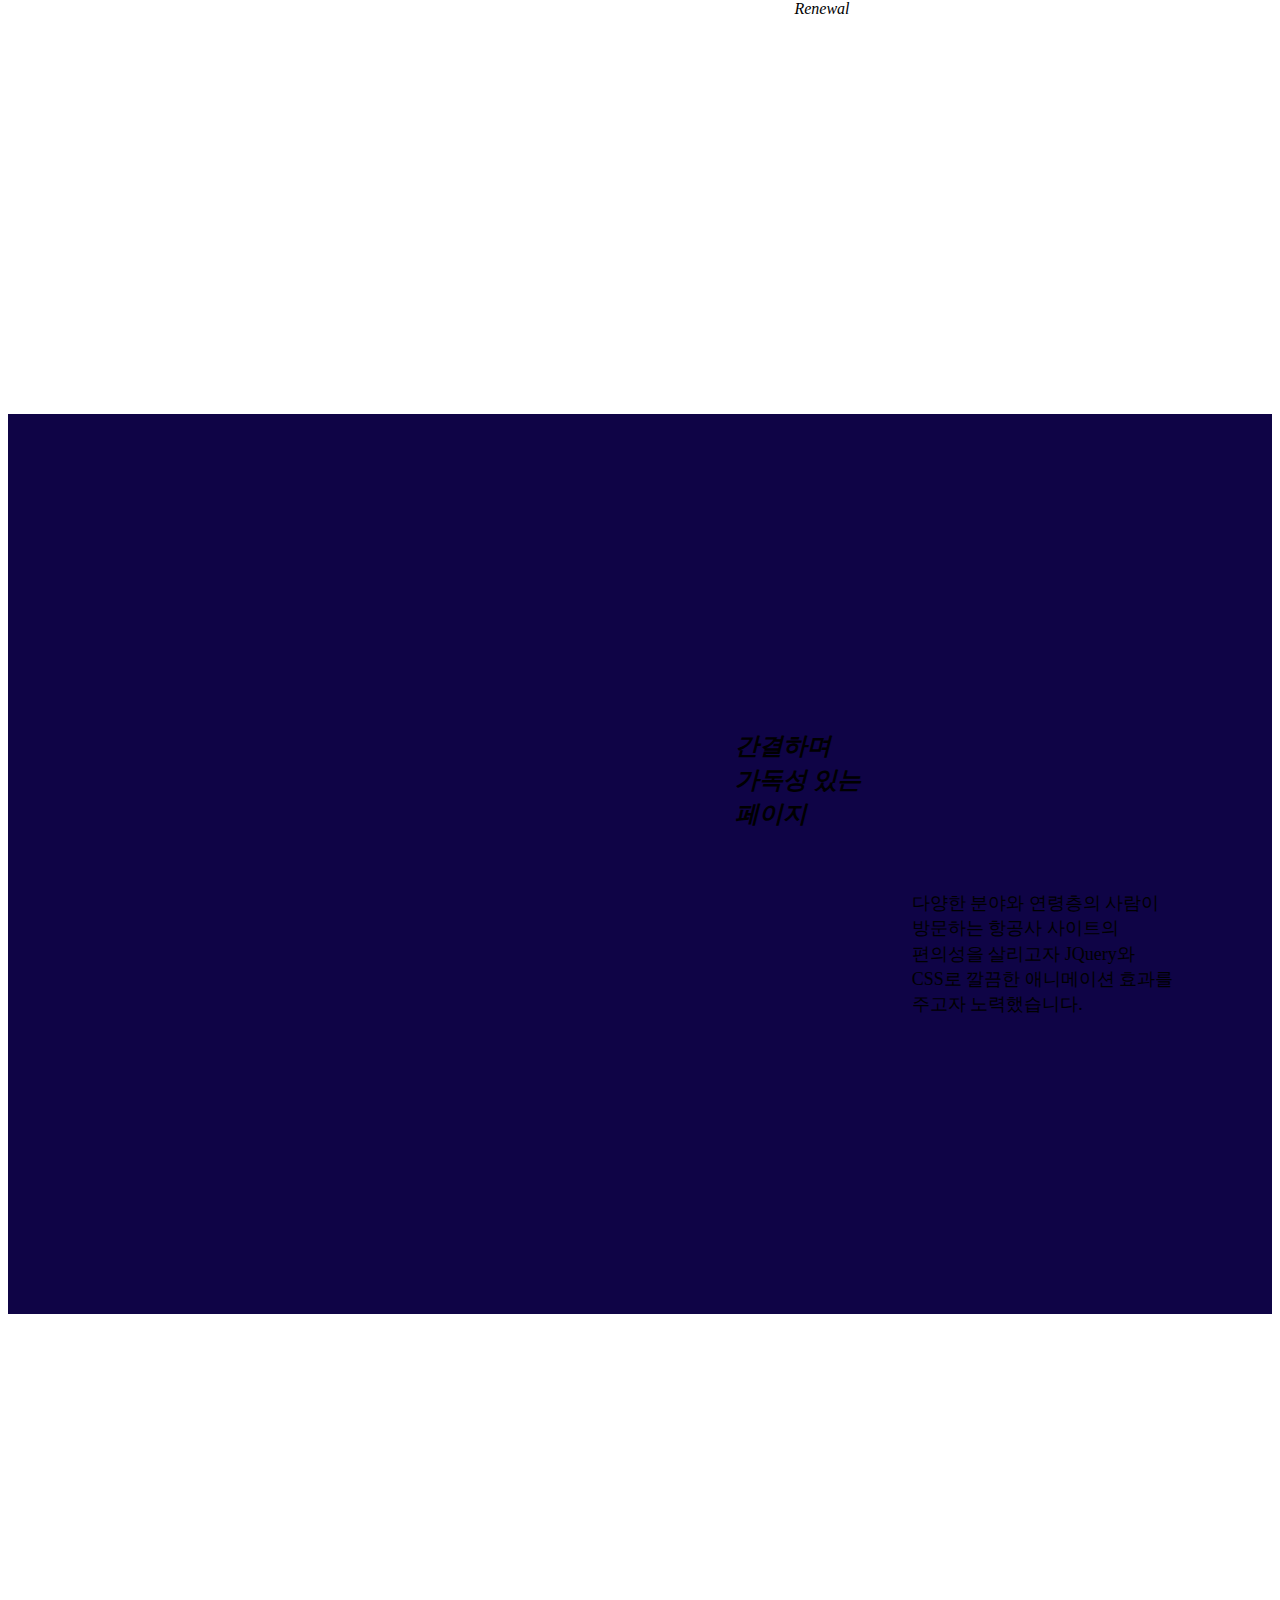
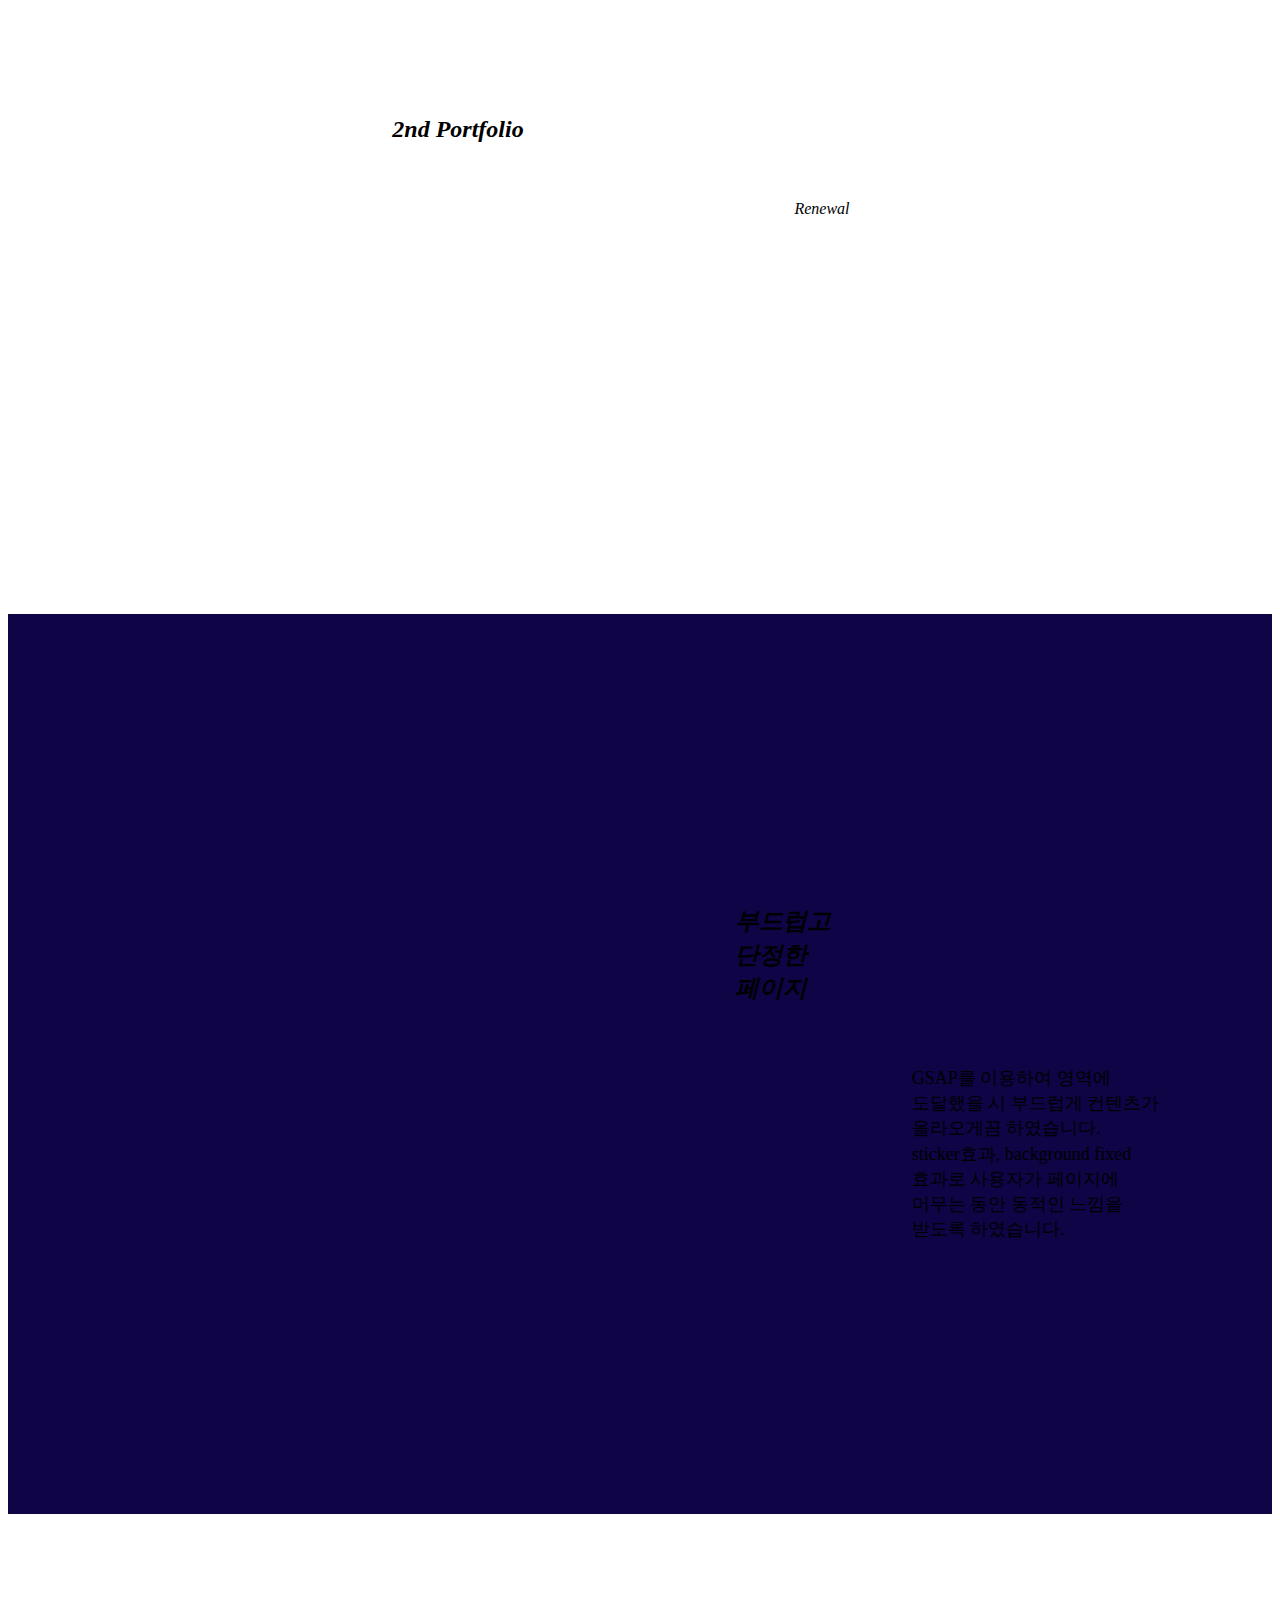
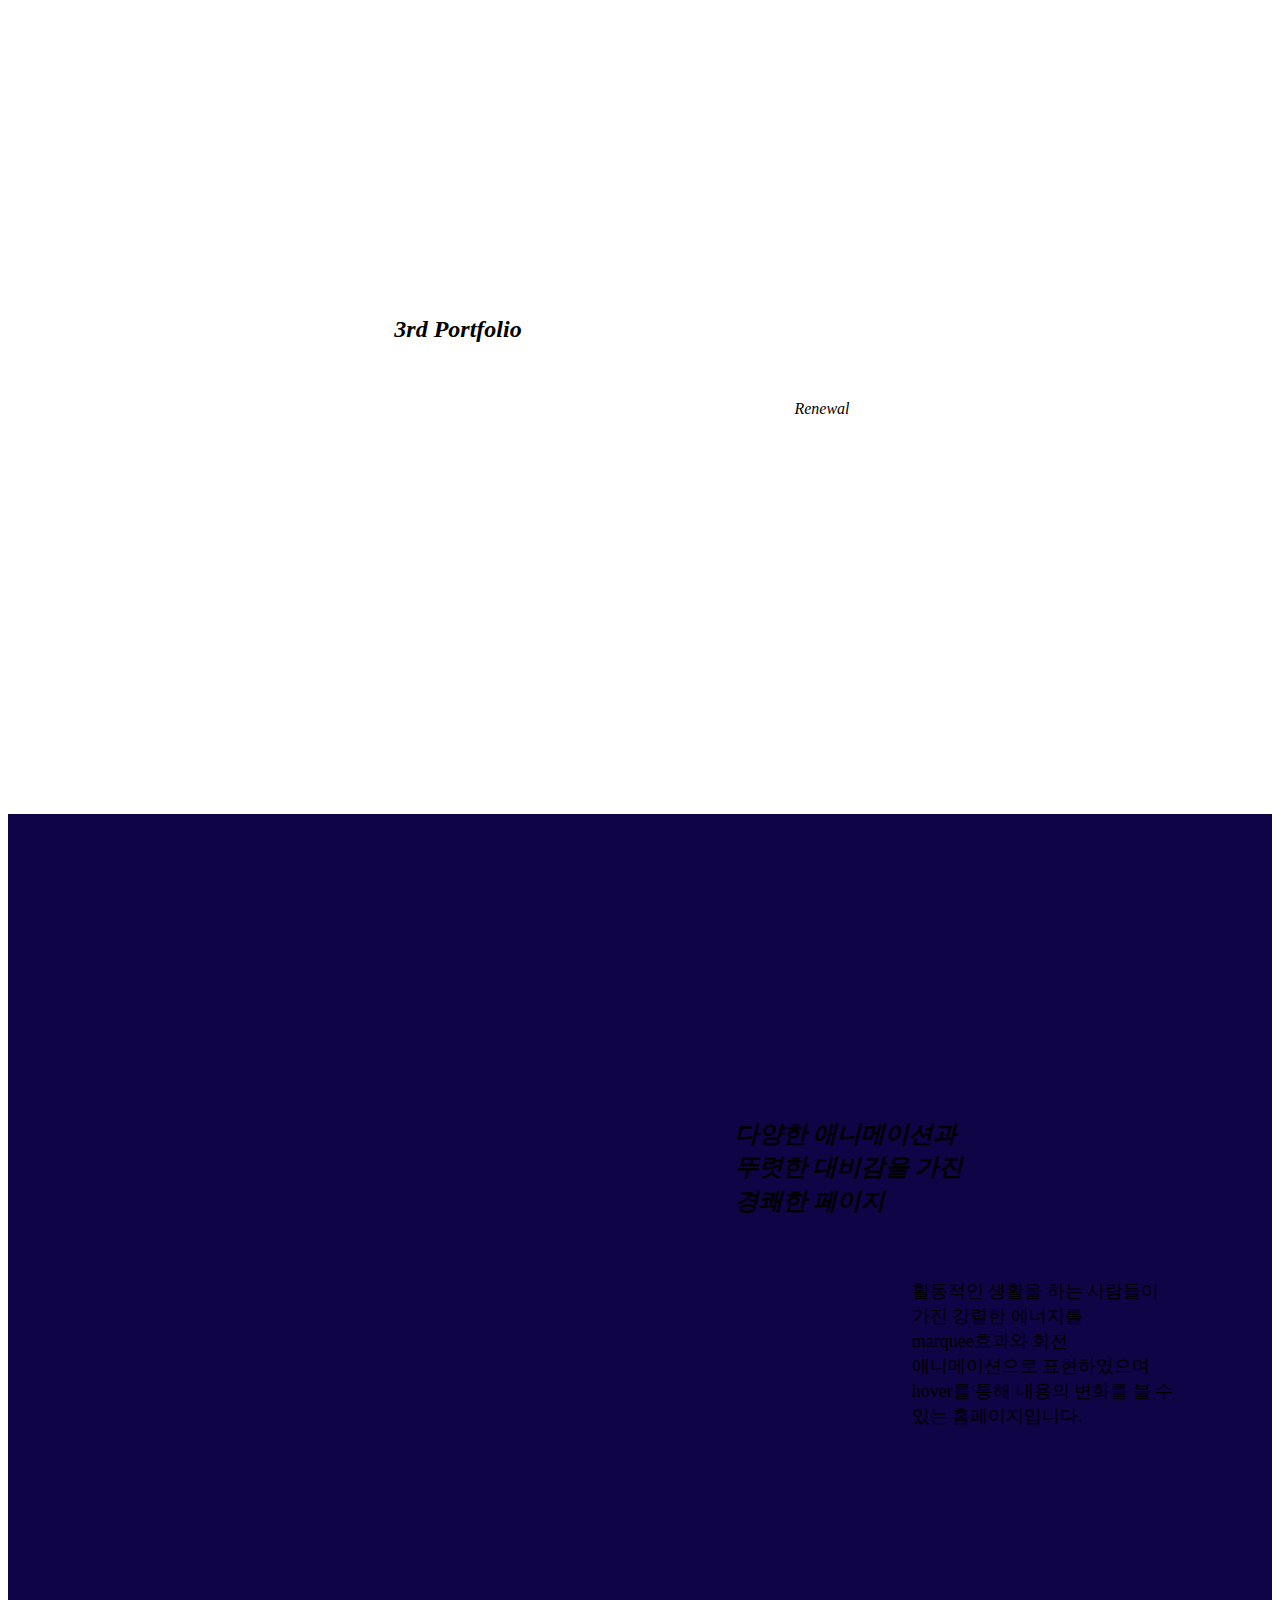
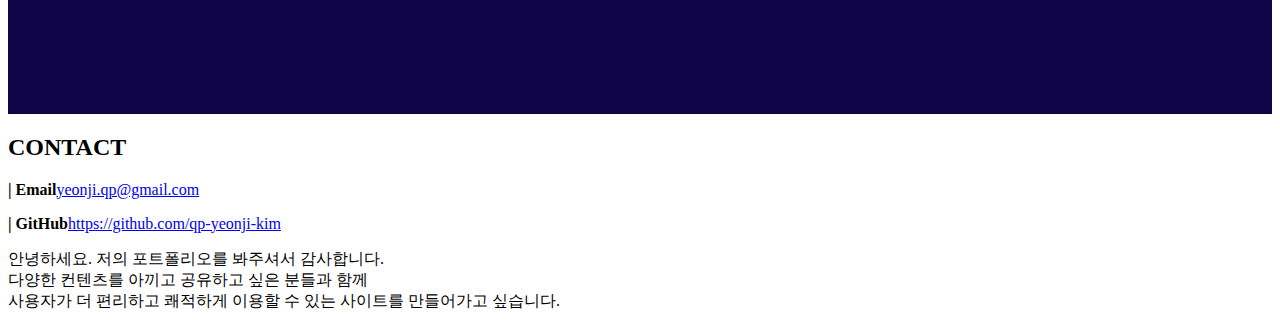
==== commit 30f47e5e: "pc_1200 폰트 크기 적용" ====
--- a/index.html
+++ b/index.html
@@ -5,14 +5,13 @@
   <meta charset="UTF-8">
   <meta http-equiv="X-UA-Compatible" content="IE=edge">
   <meta name="viewport" content="width=device-width, initial-scale=1.0">
-  <title>연지의 포트폴리오</title>
+  <title>김연지 | 포트폴리오</title>
   <link rel="stylesheet" href="css/style.css">
   <link rel="stylesheet" href="css/main.css">
 </head>
 
 <body>
   <header>
-    <h1><a href=""></a></h1>
     <button role="button" class="menu_btn">
       <i>
         <span></span>
@@ -20,8 +19,17 @@
       </i>
       <span>MENU</span>
     </button>
-    <a href="" class="contact_btn" role="button"><span>CONTACT</span></a>
+    <a href="#sc_contact" class="contact_btn" role="button"><span>CONTACT</span></a>
   </header>
+  <nav class="nav">
+    <h2 class="blind">목차</h2>
+    <ul class="gnb">
+      <li><a href="#first_project"><span>01.</span> PC Renewal Site | 대한항공</a></li>
+      <li><a href="#second_project"><span>02.</span> Mobile Renewal Site | 이케아</a></li>
+      <li><a href="#third_project"><span>03.</span> Responsive Renewal Site | 나이키</a></li>
+    </ul>
+  </nav>
+
   <div class="pagination">
     <div class="page_wrap">
       <span class="cur"></span>
@@ -43,7 +51,7 @@
     </p>
   </section>
 
-  <section class="sc_project first_project">
+  <section class="sc_project first_project" id="first_project">
     <section class="sc_intro first_int">
       <div class="sc_title_bg sc_bg"></div>
       <div class="title_area">
@@ -115,13 +123,14 @@
                 </li>
               </ul>
             </div>
+            <div class="link_renewal"><a href=""><span>리뉴얼 페이지 바로가기</span></a></div>
           </div>
         </div>
       </div>
     </section>
   </section>
 
-  <section class="sc_project second_project">
+  <section class="sc_project second_project" id="second_project">
     <section class="sc_intro second_int">
       <div class="title_area">
         <h2><span>2nd Portfolio</span></h2>
@@ -140,11 +149,11 @@
             <div class="img_cover img_cover02 top"></div>
             <div class="img_cover img_cover02 bottom"></div>
             <div class="img_wrap">
-              <img src="images/mobile_logo.png" alt="포폴02" class="cnt_img">
-            </div>
-          </div>
-          <div class="cnt04">
-            <img src="images/mobile03.jpg" alt="">
+              <img src="images/mobile_logo.png" alt="이케아 로고" class="cnt_img">
+            </div>
+          </div>
+          <div class="cnt04">
+            <img src="images/mobile03.jpg" alt="이케아 모바일 페이지 화면">
           </div>
         </div>
       </div>
@@ -193,13 +202,16 @@
                 </li>
               </ul>
             </div>
+            <div class="link_renewal">
+              <a href=""><span>리뉴얼 페이지 바로가기</span></a>
+            </div>
           </div>
         </div>
       </div>
     </section>
   </section>
 
-  <section class="sc_project third_project">
+  <section class="sc_project third_project" id="third_project">
     <section class="sc_intro third_int">
       <div class="title_area">
         <h2><span>3rd Portfolio</span></h2>
@@ -267,17 +279,35 @@
                 </li>
               </ul>
             </div>
+            <div class="link_renewal"><a href=""><span>리뉴얼 페이지 바로가기</span></a></div>
           </div>
         </div>
       </div>
     </section>
   </section>
 
-  <footer></footer>
+  <footer class="sc_contact" id="sc_contact">
+    <div class="content_area">
+      <h2>CONTACT</h2>
+      <div class="content_wrap">
+        <div class="contact_info">
+          <p><strong>| Email</strong><a href="mailto:yeonji.qp@gmail.com">yeonji.qp@gmail.com</a></p>
+          <p><strong>| GitHub</strong><a href="https://github.com/qp-yeonji-kim" target="_blank">https://github.com/qp-yeonji-kim</a></p>
+        </div>
+        <div class="introduce">
+          <p>
+            안녕하세요. 저의 포트폴리오를 봐주셔서 감사합니다.
+            <br>
+            다양한 컨텐츠를 아끼고 공유하고 싶은 분들과 함께<br>
+            사용자가 더 편리하고 쾌적하게 이용할 수 있는 사이트를 만들어가고 싶습니다.
+          </p>
+        </div>
+      </div>
+    </div>
+  </footer>
   <script src="https://code.jquery.com/jquery-1.12.4.js"></script>
   <script src="js/gsap.min.js"></script>
   <script src="js/ScrollTrigger.min.js"></script>
-  <!-- <script src="js/CSSRulePlugin.js"></script> -->
   <script src="js/textSplite.js"></script>
   <script src="js/main.js"></script>
 </body>
--- a/css/main.css
+++ b/css/main.css
@@ -21,8 +21,8 @@
 
 .sc_title .img_wrap {
   position: absolute;
-  width: 130px;
-  height: 160px;
+  width: 6.770vw; /* 130px */
+  height: 8.333vw; /* 160px */
   left: 50%;
   transform: translateX(-50%);
   top: 18%;
@@ -45,7 +45,7 @@
   width: 100%;
   align-items: center;
   font-family: MapoDacapo;
-  font-size: 200px;
+  font-size: var(--h1);
   font-style: italic;
   line-height: 1.2;
   overflow: hidden;
@@ -107,10 +107,12 @@
   left: 50%;
   top: 50%;
   transform: translate(-50%, -50%);
+  width: 60%;
   font-family: MapoDacapo;
-  font-size: 120px;
+  font-size: var(--h2);
   line-height: 1.2;
   font-style: italic;
+  text-align: center;
 }
 
 .sc_intro .title_area>* {
@@ -120,7 +122,7 @@
 }
 
 .sc_intro .title_area h2 {
-  left: -20%;
+  left: -24%;
 }
 
 .sc_intro .title_area h2 span {
@@ -128,12 +130,15 @@
 }
 
 .sc_intro .title_area p:nth-child(2) {
-  text-align: center;
+  margin-bottom: 1.041vw;
+  font-family: SFProsDP;
+  font-weight: 700;
+  color: transparent;
+  -webkit-text-stroke: 1px #fff;
 }
 
 .sc_intro .title_area p:nth-child(3) {
-  text-align: right;
-  right: -20%;
+  right: -24%;
 }
 
 .sc_intro .title_area p span {
@@ -206,7 +211,7 @@
 
 .sc_summary .cnt_area_right .cnt02 .sub_title > span {
   display: block;
-  font-size: 50px;
+  font-size: var(--subTit);
   font-family: GowunBatang;
   line-height: 1.4;
   font-style: italic;
@@ -223,6 +228,7 @@
   justify-content: end;
   font-size: 18px;
   overflow: hidden;
+  word-break: keep-all;
 }
 
 .sc_summary .cnt_area_right .cnt02 .description > span {
@@ -393,10 +399,9 @@
 
 .sc_summary .cnt_area_right .cnt04 .title_wrap {
   font-family: GowunBatang;
-  font-size: 50px;
+  font-size: var(--subTit);
   line-height: 1.4;
   font-style: italic;
-  overflow: hidden;
 }
 
 .sc_summary .cnt_area_right .cnt04 .title_wrap p {
@@ -413,18 +418,25 @@
 
 .sc_summary .cnt_area_right .cnt04 .description ul li {
   position: relative;
-  line-height: 90px;
-  overflow: hidden;
-  border-bottom: 1px solid rgba(255, 255, 255, .4);
+  line-height: 4;
+  overflow: hidden;
+}
+
+.sc_summary .cnt_area_right .cnt04 .description ul li::before, .sc_summary .cnt_area_right .cnt04 .description ul li::after{
+  content: '';
+  position: absolute;
+  left: 0;
+  bottom: 0;
+  height: 1px;
+}
+
+.sc_summary .cnt_area_right .cnt04 .description ul li::before {
+  width: 100%;
+  background-color: rgba(255, 255, 255, .4);
 }
 
 .sc_summary .cnt_area_right .cnt04 .description ul li::after {
-  content: '';
-  position: absolute;
   width: 0;
-  left: 0;
-  top: 100%;
-  height: 1px;
   background-color: #fff;
   transition: width .5s;
 }
@@ -445,5 +457,37 @@
 .sc_summary .cnt_area_right .cnt04 .description ul li p .txt {
   display: inline-block;
   vertical-align: middle;
-  font-size: 28px;
+  font-size: var(--describInfo);
+}
+
+.sc_summary .cnt_area_right .cnt04 .link_renewal {
+  margin-top: 8.333vw;/* 160px */
+  text-align: right;
+}
+
+.sc_summary .cnt_area_right .cnt04 .link_renewal a {
+  position: relative;
+  display: inline-block;
+  font-style: italic;
+  padding: 8px 2px;
+  overflow: hidden;
+}
+
+.sc_summary .cnt_area_right .cnt04 .link_renewal a span{
+  display: block;
+}
+
+.sc_summary .cnt_area_right .cnt04 .link_renewal a::after{
+  content: '';
+  position: absolute;
+  left: 0;
+  bottom: 0;
+  width: 0;
+  height: 1px;
+  background-color: #fff;
+  transition: width .4s;
+}
+
+.sc_summary .cnt_area_right .cnt04 .link_renewal a:hover::after, .sc_summary .cnt_area_right .cnt04 .link_renewal a:focus::after {
+  width: 100%;
 }